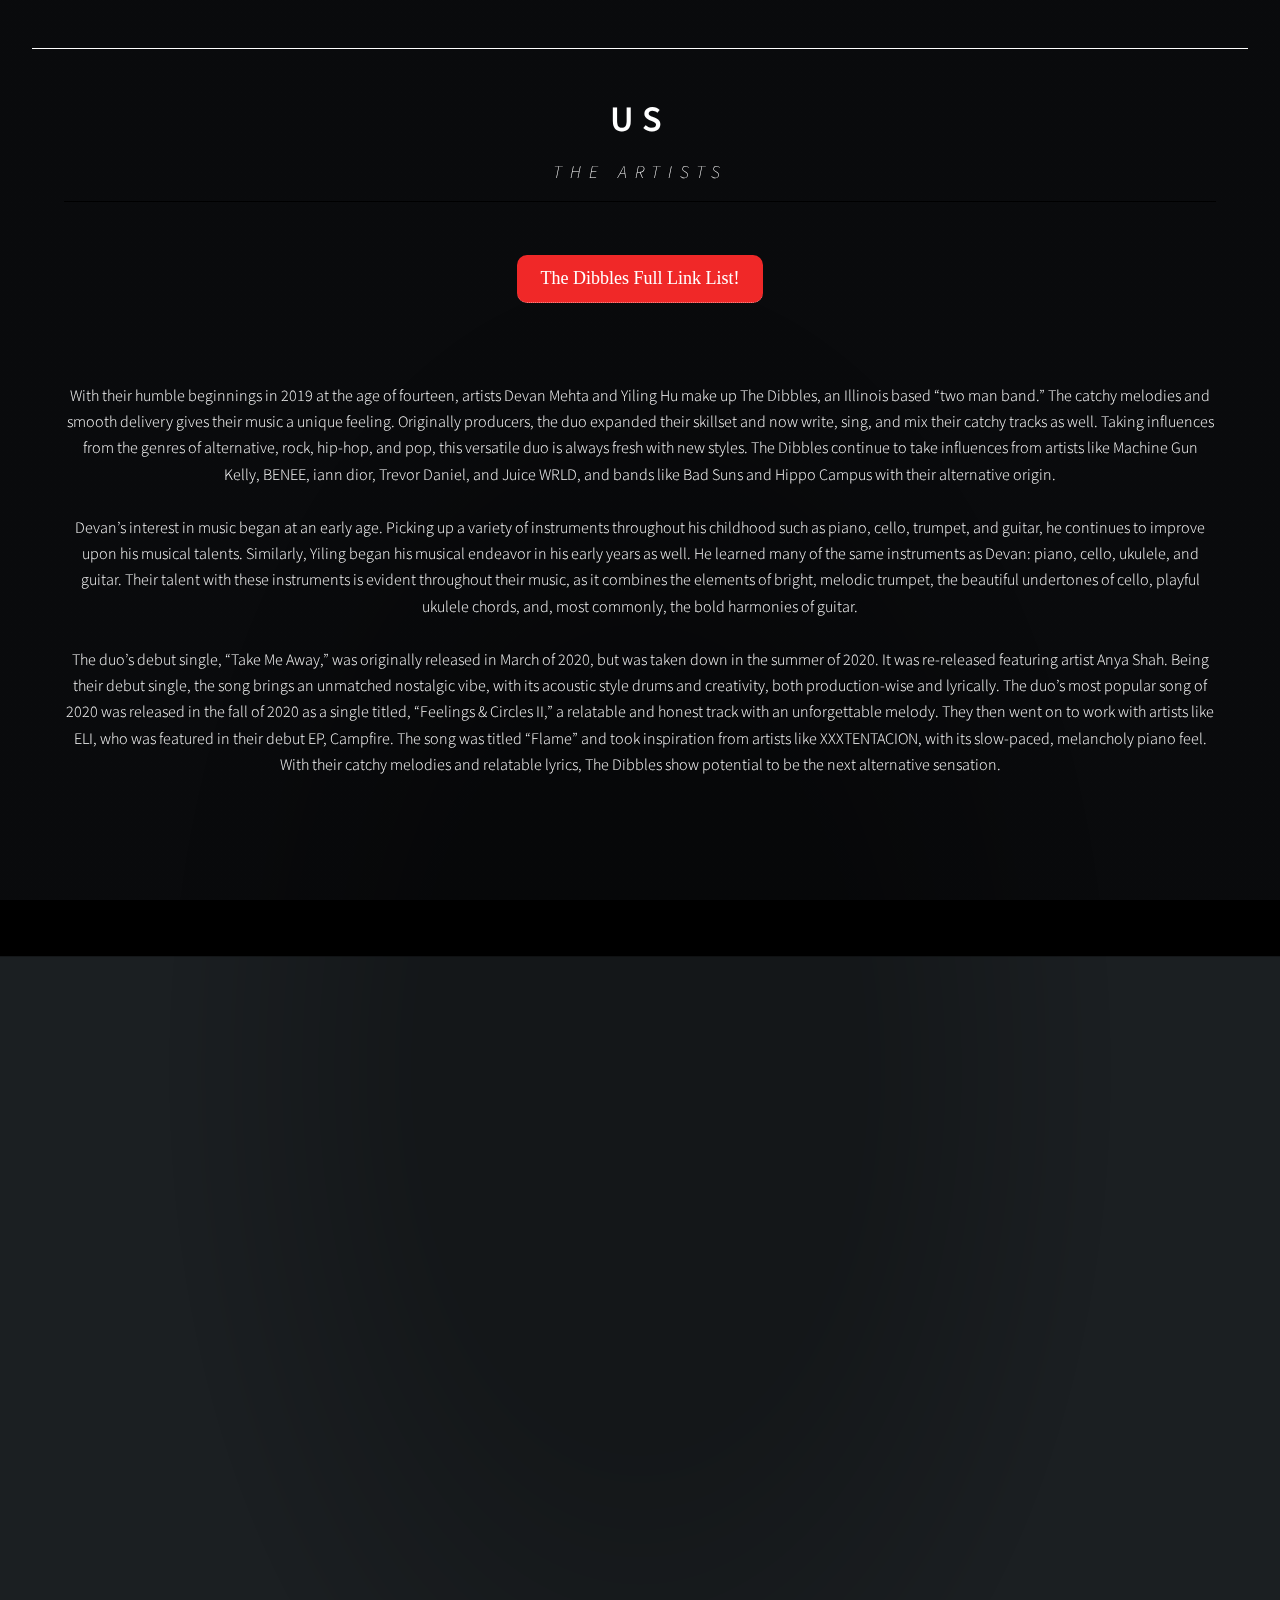
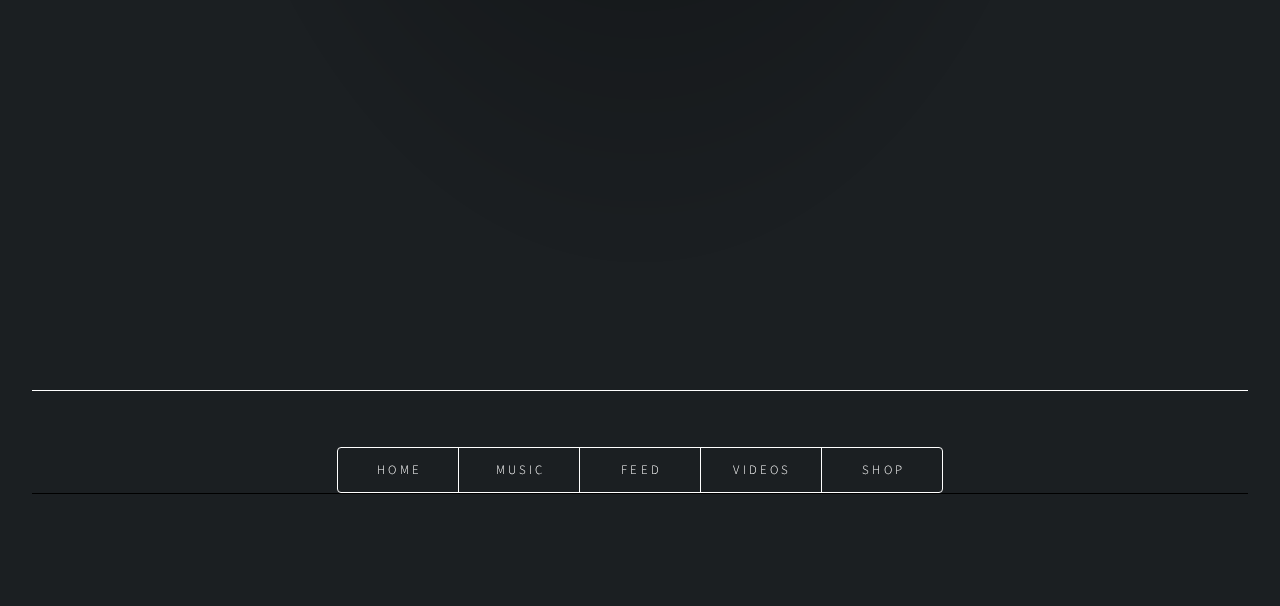
==== me.html @ 0c6bf198 "ff" ====
<!DOCTYPE HTML>
<!--
	Dimension by HTML5 UP
	html5up.net | @ajlkn
	Free for personal and commercial use under the CCA 3.0 license (html5up.net/license)
-->
<html>

<head>
    <title>Us | The Dibbles</title>
 <link rel="shortcut icon" href="/favicon.ico" type="image/x-icon" />
<link rel="apple-touch-icon" href="/apple-touch-icon.png" />
<link rel="apple-touch-icon" sizes="57x57" href="/apple-touch-icon-57x57.png" />
<link rel="apple-touch-icon" sizes="72x72" href="/apple-touch-icon-72x72.png" />
<link rel="apple-touch-icon" sizes="76x76" href="/apple-touch-icon-76x76.png" />
<link rel="apple-touch-icon" sizes="114x114" href="/apple-touch-icon-114x114.png" />
<link rel="apple-touch-icon" sizes="120x120" href="/apple-touch-icon-120x120.png" />
<link rel="apple-touch-icon" sizes="144x144" href="/apple-touch-icon-144x144.png" />
<link rel="apple-touch-icon" sizes="152x152" href="/apple-touch-icon-152x152.png" />
<link rel="apple-touch-icon" sizes="180x180" href="/apple-touch-icon-180x180.png" />    <meta charset="utf-8" />
    <meta name="viewport" content="width=device-width, initial-scale=1, user-scalable=no" />
    <link rel="stylesheet" href="assets/css/main.css" />
    <link rel="stylesheet" href="css/media-queries.css" />
    <noscript>
        <link rel="stylesheet" href="assets/css/noscript.css" /></noscript>
</head>

<body class="is-preload">

    <!-- Wrapper -->
    <div id="wrapper">

        <!-- Header -->
        <header id="header">
            <div class="content">
                <div class="inner">

                    <style>
                  
@media only screen and (max-width:7000px) {

	#header .content .inner {
		max-height: 150rem;
	}

}

@media only screen and (max-width:960px) {

	#header .content .inner {
		max-height: 5000rem;
	}

}
                    </style>
                    <header>
                        <h1>Us</h1>
                        <h2>The Artists</h2>
                    </header>
                    <style>
                        h2 {

                            font-size: 18px;
                            font-weight: 100;
                            font-style: italic;

                        }

                        header {
                            border-bottom: 1px solid #000;
                        }

                        header>h1 {
                            display: inline-block;
                        }

                    </style>

                    <div>


                    </div>
                    
                    


                    

                        <br>
                   <br>
  <a href="https://li.sten.to/y7g7Nwp" class="shop">The Dibbles Full Link List!</a>
                    <br>
                    <br><br><br>
                    <h90>With their humble beginnings in 2019 at the age of fourteen, artists Devan Mehta and Yiling Hu make up The Dibbles, an Illinois based “two man band.” The catchy melodies and smooth delivery gives their music a unique feeling. Originally producers, the duo expanded their skillset and now write, sing, and mix their catchy tracks as well. Taking influences from the genres of alternative, rock, hip-hop, and pop, this versatile duo is always fresh with new styles. The Dibbles continue to take influences from artists like Machine Gun Kelly, BENEE, iann dior, Trevor Daniel, and Juice WRLD, and bands like Bad Suns and Hippo Campus with their alternative origin.
<br><br>
Devan’s interest in music began at an early age. Picking up a variety of instruments throughout his childhood such as piano, cello, trumpet, and guitar, he continues to improve upon his musical talents. Similarly, Yiling began his musical endeavor in his early years as well. He learned many of the same instruments as Devan: piano, cello, ukulele, and guitar. Their talent with these instruments is evident throughout their music, as it combines the elements of bright, melodic trumpet, the beautiful undertones of cello, playful ukulele chords, and, most commonly, the bold harmonies of guitar.
<br><br>
                        The duo’s debut single, “Take Me Away,” was originally released in March of 2020, but was taken down in the summer of 2020. It was re-released featuring artist Anya Shah. Being their debut single, the song brings an unmatched nostalgic vibe, with its acoustic style drums and creativity, both production-wise and lyrically. The duo’s most popular song of 2020 was released in the fall of 2020 as a single titled, “Feelings & Circles II,” a relatable and honest track with an unforgettable melody. They then went on to work with artists like ELI, who was featured in their debut EP, Campfire. The song was titled “Flame” and took inspiration from artists like XXXTENTACION, with its slow-paced, melancholy piano feel. With their catchy melodies and relatable lyrics, The Dibbles show potential to be the next alternative sensation. </h90><br><br>
                        
                    <style>
                    
                        h90{
                            
                           font-family: inherit; 
                            font-size: 16px
                            
                        }
                    
                    
                    </style>
                    
                    <style>
                        .shop {
                            background-color: #f02828;
                            border-radius: 10px;
                            display: inline-block;
                            cursor: pointer;
                            color: #ffffff;
                            font-family: Trebuchet MS;
                            font-size: 18px;
                            padding: 15px 32px;
                            text-decoration: none;
                        }

                        .shop:hover {
                            background-color: #de8a8a;
                        }

                        .shop:active {
                            position: relative;
                            top: 1px;
                        }
                    </style>
                    <div>

                    </div>
                    <br>
                      <br>

                        <div class="row">
                            <div class="column">
                              <iframe name="Framename" src="https://flow.page/devanmehta" width=100%; height="1050" frameborder="0" scrolling="no" class="frame-area">
                        </iframe>

                            </div>
                            <div class="column">
                                <iframe name="as" src="https://flow.page/yilinghu" width=100% height="1000" frameborder="0" scrolling="no" class="asdd">
                        </iframe>
                            </div>
                        </div>


                        <style>
                            iframe {
  overflow: hidden;
                            }

                            .row {
                                display: flex;
                                flex-wrap: wrap;
                                padding: 0 4px;
                            }

                           
                            /* Responsive layout - makes a two column-layout instead of four columns */
                            @media screen and (max-width: 7000px) {
                                .column {
                                    flex: 50%;
                                    max-width: 50%;
                                    padding: 0 50px;
                                }
                            }

                            /* Responsive layout - makes the two columns stack on top of each other instead of next to each other */
                            @media screen and (max-width: 960px) {
                                .column {
                                    flex: 100%;
                                    max-width: 100%;
                                    padding: 30px;
                                }
                            }

                        </style>



                </div>

               






                <div>



                </div>

                <br>
                <!-- REPLACE gray.jpeg with image filename + reposition/change size-->

                <!--     <img src="images/gray.jpeg" style='display: block; margin: auto auto;' width="560" height="315" frameborder="0" />
                       -->


                <style>
                    h7 {


                        font-family: inherit;
                        font-size: 20px;
                    }

                </style>
                <style>
                    .shop {
                        background-color: #f02828;
                        border-radius: 10px;
                        display: inline-block;
                        cursor: pointer;
                        color: #ffffff;
                        font-family: Trebuchet MS;
                        font-size: 18px;
                        padding: 9px 24px;
                        text-decoration: none;
                    }

                    .shop:hover {
                        background-color: #de8a8a;
                    }

                    .shop:active {
                        position: relative;
                        top: 1px;
                    }

                </style>
            </div>

            <nav>
                <ul>
                    <li><a href="index.html">Home</a></li>
                    <li><a href="music.html">Music</a></li>
                      <li><a href="feed.html">Feed</a></li>
                    <li><a href="videos.html">Videos</a></li>
                    <li><a href="shop.html">Shop</a></li>
                    <!--<li><a href="#elements">Elements</a></li>-->
                </ul>

                <select name="sectional_nav" id="sectional_nav" class="form-control hidden-md-up" onchange="window.location.href=this.value">
                    <option value="0">CHOOSE</option>
                    <option value="index.html">HOME</option>
                    <option value="music.html">MUSIC</option>
                    <option value="feed.html">FEED</option>
                    <option value="videos.html">VIDEOS</option>
                    <option value="shop.html">SHOP</option>
                </select>
            </nav>

            <Style>
                select {

                    font-family: inherit;
                    columns: none;
                    margin: -30%;
                    padding: -5%;
                    margin-top: -10%;
                    margin-left: 0%;


                }

            </Style>
            <Style>
                @media only screen and (max-width:1440px) {

                    select {
                        display: none;
                    }

                    .search_categories .select select {
                        display: none;
                    }

                }

                @media only screen and (max-width:736px) {

                    #header nav ul {
                        display: none;
                    }

                    select {
                        display: flex;
                    }

                }

            </Style>
            <style>
                .search_categories {
                    font-size: 13px;
                    padding: 10px 8px 10px 14px;
                    background: #fff;
                    border: 1px solid #ccc;
                    border-radius: 6px;
                    overflow: hidden;
                    position: relative;
                }

                .search_categories .select {
                    width: 120%;
                    background: url('arrow.png') no-repeat;
                    background-position: 80% center;
                }

            </style>

        </header>


        <footer id="footer">
            <p></a> </p>
        </footer>

    </div>

    <!-- BG -->
    <div id="bg1"></div>

    <!-- Scripts -->
    <script src="assets/js/jquery.min.js"></script>
    <script src="assets/js/browser.min.js"></script>
    <script src="assets/js/breakpoints.min.js"></script>
    <script src="assets/js/util.js"></script>
    <script src="assets/js/main.js"></script>

</body>

</html>
---- assets/css/main.css ----
@import url(fontawesome-all.min.css);
@import url("https://fonts.googleapis.com/css?family=Source+Sans+Pro:300italic,600italic,300,600");

/*
	Dimension by HTML5 UP
	html5up.net | @ajlkn
	Free for personal and commercial use under the CCA 3.0 license (html5up.net/license)
*/

html,
body,
div,
span,
applet,
object,
iframe,
h1,
h2,
h3,
h4,
h5,
h6,
p,
blockquote,
pre,
a,
abbr,
acronym,
address,
big,
cite,
code,
del,
dfn,
em,
img,
ins,
kbd,
q,
s,
samp,
small,
strike,
strong,
sub,
sup,
tt,
var,
b,
u,
i,
center,
dl,
dt,
dd,
ol,
ul,
li,
fieldset,
form,
label,
legend,
table,
caption,
tbody,
tfoot,
thead,
tr,
th,
td,
article,
aside,
canvas,
details,
embed,
figure,
figcaption,
footer,
header,
hgroup,
menu,
nav,
output,
ruby,
section,
summary,
time,
mark,
audio,
video {
    margin: 0;
    padding: 0;
    border: 0;
    font-size: 100%;
    font: inherit;
    vertical-align: baseline;
}

article,
aside,
details,
figcaption,
figure,
footer,
header,
hgroup,
menu,
nav,
section {
    display: block;
}

body {
    line-height: 1;
}

ol,
ul {
    list-style: none;
}

blockquote,
q {
    quotes: none;
}

blockquote:before,
blockquote:after,
q:before,
q:after {
    content: '';
    content: none;
}

table {
    border-collapse: collapse;
    border-spacing: 0;
}

body {
    -webkit-text-size-adjust: none;
}

mark {
    background-color: transparent;
    color: inherit;
}

input::-moz-focus-inner {
    border: 0;
    padding: 0;
}

input,
select,
textarea {
    -moz-appearance: none;
    -webkit-appearance: none;
    -ms-appearance: none;
    appearance: none;
}

/* Basic */

@-ms-viewport {
    width: device-width;
}

@media screen and (max-width: 480px) {

    html,
    body {
        min-width: 320px;
    }

}

html {
    box-sizing: border-box;
}

*,
*:before,
*:after {
    box-sizing: inherit;
}

body {
    background: #1b1f22;
}

body.is-preload *,
body.is-preload *:before,
body.is-preload *:after {
    -moz-animation: none !important;
    -webkit-animation: none !important;
    -ms-animation: none !important;
    animation: none !important;
    -moz-transition: none !important;
    -webkit-transition: none !important;
    -ms-transition: none !important;
    transition: none !important;
}

/* Type */

html {
    font-size: 16pt;
}

@media screen and (max-width: 1680px) {

    html {
        font-size: 12pt;
    }

}

@media screen and (max-width: 736px) {

    html {
        font-size: 11pt;
    }

}

@media screen and (max-width: 360px) {

    html {
        font-size: 10pt;
    }

}

body,
input,
select,
textarea {
    color: #ffffff;
    font-family: "Source Sans Pro", sans-serif;
    font-weight: 300;
    font-size: 1rem;
    line-height: 1.65;
}

a {
    -moz-transition: color 0.2s ease-in-out, background-color 0.2s ease-in-out, border-bottom-color 0.2s ease-in-out;
    -webkit-transition: color 0.2s ease-in-out, background-color 0.2s ease-in-out, border-bottom-color 0.2s ease-in-out;
    -ms-transition: color 0.2s ease-in-out, background-color 0.2s ease-in-out, border-bottom-color 0.2s ease-in-out;
    transition: color 0.2s ease-in-out, background-color 0.2s ease-in-out, border-bottom-color 0.2s ease-in-out;
    border-bottom: dotted 1px rgba(255, 255, 255, 0.5);
    text-decoration: none;
    color: inherit;
}

a:hover {
    border-bottom-color: transparent;
}

strong,
b {
    color: #ffffff;
    font-weight: 600;
}

em,
i {
    font-style: italic;
}

p {
    margin: 0 0 2rem 0;
}

h1,
h2,
h3,
h4,
h5,
h6 {
    color: #ffffff;
    font-weight: 600;
    line-height: 1.5;
    margin: 0 0 1rem 0;
    text-transform: uppercase;
    letter-spacing: 0.2rem;
}

h1 a,
h2 a,
h3 a,
h4 a,
h5 a,
h6 a {
    color: inherit;
    text-decoration: none;
}

h1.major,
h2.major,
h3.major,
h4.major,
h5.major,
h6.major {
    border-bottom: solid 1px #ffffff;
    width: -moz-max-content;
    width: -webkit-max-content;
    width: -ms-max-content;
    width: max-content;
    padding-bottom: 0.5rem;
    margin: 0 0 2rem 0;
}

h1 {
    font-size: 2.25rem;
    line-height: 1.3;
    letter-spacing: 0.5rem;
}

h2 {
    font-size: 1.5rem;
    line-height: 1.4;
    letter-spacing: 0.5rem;
}

h3 {
    font-size: 1rem;
}

h4 {
    font-size: 0.8rem;
}

h5 {
    font-size: 0.7rem;
}

h6 {
    font-size: 0.6rem;
}

@media screen and (max-width: 736px) {

    h1 {
        font-size: 1.75rem;
        line-height: 1.4;
    }

    h2 {
        font-size: 1.25em;
        line-height: 1.5;
    }

}

sub {
    font-size: 0.8rem;
    position: relative;
    top: 0.5rem;
}

sup {
    font-size: 0.8rem;
    position: relative;
    top: -0.5rem;
}

blockquote {
    border-left: solid 4px #ffffff;
    font-style: italic;
    margin: 0 0 2rem 0;
    padding: 0.5rem 0 0.5rem 2rem;
}

code {
    background: rgba(255, 255, 255, 0.075);
    border-radius: 4px;
    font-family: "Courier New", monospace;
    font-size: 0.9rem;
    margin: 0 0.25rem;
    padding: 0.25rem 0.65rem;
}

pre {
    -webkit-overflow-scrolling: touch;
    font-family: "Courier New", monospace;
    font-size: 0.9rem;
    margin: 0 0 2rem 0;
}

pre code {
    display: block;
    line-height: 1.75;
    padding: 1rem 1.5rem;
    overflow-x: auto;
}

hr {
    border: 0;
    border-bottom: solid 1px #ffffff;
    margin: 2.75rem 0;
}

.align-left {
    text-align: left;
}

.align-center {
    text-align: center;
}

.align-right {
    text-align: right;
}

/* Form */

form {
    margin: 0 0 2rem 0;
}

form > :last-child {
    margin-bottom: 0;
}

form > .fields {
    display: -moz-flex;
    display: -webkit-flex;
    display: -ms-flex;
    display: flex;
    -moz-flex-wrap: wrap;
    -webkit-flex-wrap: wrap;
    -ms-flex-wrap: wrap;
    flex-wrap: wrap;
    width: calc(100% + 3rem);
    margin: -1.5rem 0 2rem -1.5rem;
}

form > .fields > .field {
    -moz-flex-grow: 0;
    -webkit-flex-grow: 0;
    -ms-flex-grow: 0;
    flex-grow: 0;
    -moz-flex-shrink: 0;
    -webkit-flex-shrink: 0;
    -ms-flex-shrink: 0;
    flex-shrink: 0;
    padding: 1.5rem 0 0 1.5rem;
    width: calc(100% - 1.5rem);
}

form > .fields > .field.half {
    width: calc(50% - 0.75rem);
}

form > .fields > .field.third {
    width: calc(100%/3 - 0.5rem);
}

form > .fields > .field.quarter {
    width: calc(25% - 0.375rem);
}

@media screen and (max-width: 480px) {

    form > .fields {
        width: calc(100% + 3rem);
        margin: -1.5rem 0 2rem -1.5rem;
    }

    form > .fields > .field {
        padding: 1.5rem 0 0 1.5rem;
        width: calc(100% - 1.5rem);
    }

    form > .fields > .field.half {
        width: calc(100% - 1.5rem);
    }

    form > .fields > .field.third {
        width: calc(100% - 1.5rem);
    }

    form > .fields > .field.quarter {
        width: calc(100% - 1.5rem);
    }

}

label {
    color: #ffffff;
    display: block;
    font-size: 0.8rem;
    font-weight: 300;
    letter-spacing: 0.2rem;
    line-height: 1.5;
    margin: 0 0 1rem 0;
    text-transform: uppercase;
}

input[type="text"],
input[type="password"],
input[type="email"],
input[type="tel"],
select,
textarea {
    -moz-appearance: none;
    -webkit-appearance: none;
    -ms-appearance: none;
    appearance: none;
    -moz-transition: border-color 0.2s ease-in-out, box-shadow 0.2s ease-in-out, background-color 0.2s ease-in-out;
    -webkit-transition: border-color 0.2s ease-in-out, box-shadow 0.2s ease-in-out, background-color 0.2s ease-in-out;
    -ms-transition: border-color 0.2s ease-in-out, box-shadow 0.2s ease-in-out, background-color 0.2s ease-in-out;
    transition: border-color 0.2s ease-in-out, box-shadow 0.2s ease-in-out, background-color 0.2s ease-in-out;
    background-color: transparent;
    border-radius: 4px;
    border: solid 1px #ffffff;
    color: inherit;
    display: block;
    outline: 0;
    padding: 0 1rem;
    text-decoration: none;
    width: 100%;
}

input[type="text"]:invalid,
input[type="password"]:invalid,
input[type="email"]:invalid,
input[type="tel"]:invalid,
select:invalid,
textarea:invalid {
    box-shadow: none;
}

input[type="text"]:focus,
input[type="password"]:focus,
input[type="email"]:focus,
input[type="tel"]:focus,
select:focus,
textarea:focus {
    background: rgba(255, 255, 255, 0.075);
    border-color: #ffffff;
    box-shadow: 0 0 0 1px #ffffff;
}

select {
    background-image: url("data:image/svg+xml;charset=utf8,%3Csvg xmlns='http://www.w3.org/2000/svg' width='40' height='40' preserveAspectRatio='none' viewBox='0 0 40 40'%3E%3Cpath d='M9.4,12.3l10.4,10.4l10.4-10.4c0.2-0.2,0.5-0.4,0.9-0.4c0.3,0,0.6,0.1,0.9,0.4l3.3,3.3c0.2,0.2,0.4,0.5,0.4,0.9 c0,0.4-0.1,0.6-0.4,0.9L20.7,31.9c-0.2,0.2-0.5,0.4-0.9,0.4c-0.3,0-0.6-0.1-0.9-0.4L4.3,17.3c-0.2-0.2-0.4-0.5-0.4-0.9 c0-0.4,0.1-0.6,0.4-0.9l3.3-3.3c0.2-0.2,0.5-0.4,0.9-0.4S9.1,12.1,9.4,12.3z' fill='%23ffffff' /%3E%3C/svg%3E");
    background-size: 1.25rem;
    background-repeat: no-repeat;
    background-position: calc(100% - 1rem) center;
    height: 2.75rem;
    padding-right: 2.75rem;
    text-overflow: ellipsis;
}

select option {
    color: #ffffff;
    background: #1b1f22;
}

select:focus::-ms-value {
    background-color: transparent;
}

select::-ms-expand {
    display: none;
}

input[type="text"],
input[type="password"],
input[type="email"],
select {
    height: 2.75rem;
}

textarea {
    padding: 0.75rem 1rem;
}

input[type="checkbox"],
input[type="radio"] {
    -moz-appearance: none;
    -webkit-appearance: none;
    -ms-appearance: none;
    appearance: none;
    display: block;
    float: left;
    margin-right: -2rem;
    opacity: 0;
    width: 1rem;
    z-index: -1;
}

input[type="checkbox"] + label,
input[type="radio"] + label {
    text-decoration: none;
    -moz-user-select: none;
    -webkit-user-select: none;
    -ms-user-select: none;
    user-select: none;
    color: #ffffff;
    cursor: pointer;
    display: inline-block;
    font-size: 0.8rem;
    font-weight: 300;
    margin: 0 0 0.5rem 0;
    padding-left: 2.65rem;
    padding-right: 0.75rem;
    position: relative;
}

input[type="checkbox"] + label:before,
input[type="radio"] + label:before {
    -moz-osx-font-smoothing: grayscale;
    -webkit-font-smoothing: antialiased;
    display: inline-block;
    font-style: normal;
    font-variant: normal;
    text-rendering: auto;
    line-height: 1;
    text-transform: none !important;
    font-family: 'Font Awesome 5 Free';
    font-weight: 900;
}

input[type="checkbox"] + label:before,
input[type="radio"] + label:before {
    -moz-transition: border-color 0.2s ease-in-out, box-shadow 0.2s ease-in-out, background-color 0.2s ease-in-out;
    -webkit-transition: border-color 0.2s ease-in-out, box-shadow 0.2s ease-in-out, background-color 0.2s ease-in-out;
    -ms-transition: border-color 0.2s ease-in-out, box-shadow 0.2s ease-in-out, background-color 0.2s ease-in-out;
    transition: border-color 0.2s ease-in-out, box-shadow 0.2s ease-in-out, background-color 0.2s ease-in-out;
    border-radius: 4px;
    border: solid 1px #ffffff;
    content: '';
    display: inline-block;
    height: 1.65rem;
    left: 0;
    line-height: 1.65rem;
    position: absolute;
    text-align: center;
    top: -0.15rem;
    width: 1.65rem;
}

input[type="checkbox"]:checked + label:before,
input[type="radio"]:checked + label:before {
    background: #ffffff !important;
    border-color: #ffffff !important;
    color: #1b1f22;
    content: '\f00c';
}

input[type="checkbox"]:focus + label:before,
input[type="radio"]:focus + label:before {
    background: rgba(255, 255, 255, 0.075);
    border-color: #ffffff;
    box-shadow: 0 0 0 1px #ffffff;
}

input[type="checkbox"] + label:before {
    border-radius: 4px;
}

input[type="radio"] + label:before {
    border-radius: 100%;
}

::-webkit-input-placeholder {
    color: rgba(255, 255, 255, 0.5) !important;
    opacity: 1.0;
}

:-moz-placeholder {
    color: rgba(255, 255, 255, 0.5) !important;
    opacity: 1.0;
}

::-moz-placeholder {
    color: rgba(255, 255, 255, 0.5) !important;
    opacity: 1.0;
}

:-ms-input-placeholder {
    color: rgba(255, 255, 255, 0.5) !important;
    opacity: 1.0;
}

.formerize-placeholder {
    color: rgba(255, 255, 255, 0.5) !important;
    opacity: 1.0;
}

/* Box */

.box {
    border-radius: 4px;
    border: solid 1px #ffffff;
    margin-bottom: 2rem;
    padding: 1.5em;
}

.box > :last-child,
.box > :last-child > :last-child,
.box > :last-child > :last-child > :last-child {
    margin-bottom: 0;
}

.box.alt {
    border: 0;
    border-radius: 0;
    padding: 0;
}

/* Icon */

.icon {
    text-decoration: none;
    border-bottom: none;
    position: relative;
}

.icon:before {
    -moz-osx-font-smoothing: grayscale;
    -webkit-font-smoothing: antialiased;
    display: inline-block;
    font-style: normal;
    font-variant: normal;
    text-rendering: auto;
    line-height: 1;
    text-transform: none !important;
    font-family: 'Font Awesome 5 Free';
    font-weight: 400;
}

.icon > .label {
    display: none;
}

.icon:before {
    line-height: inherit;
}

.icon.solid:before {
    font-weight: 900;
}

.icon.brands:before {
    font-family: 'Font Awesome 5 Brands';
}

/* Image */

.image {
    border-radius: 4px;
    border: 0;
    display: inline-block;
    position: relative;
}

.image:before {
    pointer-events: none;
    background-image: url("../../images/overlay.png");
    background-color: rgba(19, 21, 25, 0.5);
    border-radius: 4px;
    content: '';
    display: block;
    height: 100%;
    left: 0;
    opacity: 0.5;
    position: absolute;
    top: 0;
    width: 100%;
}

.image img {
    border-radius: 4px;
    display: block;
}

.image.left,
.image.right {
    max-width: 40%;
}

.image.left img,
.image.right img {
    width: 100%;
}

.image.left {
    float: left;
    padding: 0 1.5em 1em 0;
    top: 0.25em;
}

.image.right {
    float: right;
    padding: 0 0 1em 1.5em;
    top: 0.25em;
}

.image.fit {
    display: block;
    margin: 0 0 2rem 0;
    width: 100%;
}

.image.fit img {
    width: 100%;
}

.image.main {
    display: block;
    margin: 2.5rem 0;
    width: 100%;
}

.image.main img {
    width: 100%;
}

@media screen and (max-width: 736px) {

    .image.main {
        margin: 2rem 0;
    }

}

@media screen and (max-width: 480px) {

    .image.main {
        margin: 1.5rem 0;
    }

}

/* List */

ol {
    list-style: decimal;
    margin: 0 0 2rem 0;
    padding-left: 1.25em;
}

ol li {
    padding-left: 0.25em;
}

ul {
    list-style: disc;
    margin: 0 0 2rem 0;
    padding-left: 1em;
}

ul li {
    padding-left: 0.5em;
}

ul.alt {
    list-style: none;
    padding-left: 0;
}

ul.alt li {
    border-top: solid 1px #ffffff;
    padding: 0.5em 0;
}

ul.alt li:first-child {
    border-top: 0;
    padding-top: 0;
}

dl {
    margin: 0 0 2rem 0;
}

dl dt {
    display: block;
    font-weight: 600;
    margin: 0 0 1rem 0;
}

dl dd {
    margin-left: 2rem;
}

/* Actions */

ul.actions {
    display: -moz-flex;
    display: -webkit-flex;
    display: -ms-flex;
    display: flex;
    cursor: default;
    list-style: none;
    margin-left: -1rem;
    padding-left: 0;
}

ul.actions li {
    padding: 0 0 0 1rem;
    vertical-align: middle;
}

ul.actions.special {
    -moz-justify-content: center;
    -webkit-justify-content: center;
    -ms-justify-content: center;
    justify-content: center;
    width: 100%;
    margin-left: 0;
}

ul.actions.special li:first-child {
    padding-left: 0;
}

ul.actions.stacked {
    -moz-flex-direction: column;
    -webkit-flex-direction: column;
    -ms-flex-direction: column;
    flex-direction: column;
    margin-left: 0;
}

ul.actions.stacked li {
    padding: 1.3rem 0 0 0;
}

ul.actions.stacked li:first-child {
    padding-top: 0;
}

ul.actions.fit {
    width: calc(100% + 1rem);
}

ul.actions.fit li {
    -moz-flex-grow: 1;
    -webkit-flex-grow: 1;
    -ms-flex-grow: 1;
    flex-grow: 1;
    -moz-flex-shrink: 1;
    -webkit-flex-shrink: 1;
    -ms-flex-shrink: 1;
    flex-shrink: 1;
    width: 100%;
}

ul.actions.fit li > * {
    width: 100%;
}

ul.actions.fit.stacked {
    width: 100%;
}

@media screen and (max-width: 480px) {

    ul.actions:not(.fixed) {
        -moz-flex-direction: column;
        -webkit-flex-direction: column;
        -ms-flex-direction: column;
        flex-direction: column;
        margin-left: 0;
        width: 100% !important;
    }

    ul.actions:not(.fixed) li {
        -moz-flex-grow: 1;
        -webkit-flex-grow: 1;
        -ms-flex-grow: 1;
        flex-grow: 1;
        -moz-flex-shrink: 1;
        -webkit-flex-shrink: 1;
        -ms-flex-shrink: 1;
        flex-shrink: 1;
        padding: 1rem 0 0 0;
        text-align: center;
        width: 100%;
    }

    ul.actions:not(.fixed) li > * {
        width: 100%;
    }

    ul.actions:not(.fixed) li:first-child {
        padding-top: 0;
    }

    ul.actions:not(.fixed) li input[type="submit"],
    ul.actions:not(.fixed) li input[type="reset"],
    ul.actions:not(.fixed) li input[type="button"],
    ul.actions:not(.fixed) li button,
    ul.actions:not(.fixed) li .button {
        width: 100%;
    }

    ul.actions:not(.fixed) li input[type="submit"].icon:before,
    ul.actions:not(.fixed) li input[type="reset"].icon:before,
    ul.actions:not(.fixed) li input[type="button"].icon:before,
    ul.actions:not(.fixed) li button.icon:before,
    ul.actions:not(.fixed) li .button.icon:before {
        margin-left: -0.5em;
    }

}

/* Icons */

ul.icons {
    cursor: default;
    list-style: none;
    padding-left: 0;
}

ul.icons li {
    display: inline-block;
    padding: 0 0.75em 0 0;
}

ul.icons li:last-child {
    padding-right: 0;
}

ul.icons li a {
    border-radius: 100%;
    box-shadow: inset 0 0 0 1px #ffffff;
    display: inline-block;
    height: 2.25rem;
    line-height: 2.25rem;
    text-align: center;
    width: 2.25rem;
}

ul.icons li a:hover {
    background-color: rgba(255, 255, 255, 0.075);
}

ul.icons li a:active {
    background-color: rgba(255, 255, 255, 0.175);
}

ul.icons1 {
    cursor: default;
    list-style: none;
    padding-left: 0;
}

ul.icons1 li {
    display: inline-block;
    padding: 0 11.50em 0 0;
}

ul.icons1 li a {
    border-radius: 100%;
    box-shadow: inset 0 0 0 1px #ffffff;
    display: inline-block;
    height: 2.25rem;
    line-height: 2.25rem;
    text-align: center;
    width: 2.25rem;
}

ul.icons1 li a:hover {
    background-color: rgba(255, 255, 255, 0.075);
}

ul.icons1 li a:active {
    background-color: rgba(255, 255, 255, 0.175);
}

ul.icons2 {
    cursor: default;
    list-style: none;
    padding-left: 0;
}

ul.icons2 li {
    display: inline-block;
    padding: 0 0.00em 0 0;
}

ul.icons2 li a {
    border-radius: 100%;
    box-shadow: inset 0 0 0 1px #ffffff;
    display: inline-block;
    height: 2.25rem;
    line-height: 2.25rem;
    text-align: center;
    width: 2.25rem;
}

ul.icons2 li a:hover {
    background-color: rgba(255, 255, 255, 0.075);
}

ul.icons2 li a:active {
    background-color: rgba(255, 255, 255, 0.175);
}

ul.icons3 {
    cursor: default;
    list-style: none;
    padding-left: 0;
}

ul.icons3 li {
    display: inline-block;
    padding: 0 11.00em 0 0;
}

ul.icons3 li:last-child {
    padding-right: 0;
}

ul.icons3 li a {
    border-radius: 100%;
    box-shadow: inset 0 0 0 1px #ffffff;
    display: inline-block;
    height: 2.25rem;
    line-height: 2.25rem;
    text-align: center;
    width: 2.25rem;
}

ul.icons3 li a:hover {
    background-color: rgba(255, 255, 255, 0.075);
}

ul.icons3 li a:active {
    background-color: rgba(255, 255, 255, 0.175);
}
/* Table */

.table-wrapper {
    -webkit-overflow-scrolling: touch;
    overflow-x: auto;
}

table {
    margin: 0 0 2rem 0;
    width: 100%;
}

table tbody tr {
    border: solid 1px #ffffff;
    border-left: 0;
    border-right: 0;
}

table tbody tr:nth-child(2n + 1) {
    background-color: rgba(255, 255, 255, 0.075);
}

table td {
    padding: 0.75em 0.75em;
}

table th {
    color: #ffffff;
    font-size: 0.9em;
    font-weight: 600;
    padding: 0 0.75em 0.75em 0.75em;
    text-align: left;
}

table thead {
    border-bottom: solid 2px #ffffff;
}

table tfoot {
    border-top: solid 2px #ffffff;
}

table.alt {
    border-collapse: separate;
}

table.alt tbody tr td {
    border: solid 1px #ffffff;
    border-left-width: 0;
    border-top-width: 0;
}

table.alt tbody tr td:first-child {
    border-left-width: 1px;
}

table.alt tbody tr:first-child td {
    border-top-width: 1px;
}

table.alt thead {
    border-bottom: 0;
}

table.alt tfoot {
    border-top: 0;
}

/* Button */

input[type="submit"],
input[type="reset"],
input[type="button"],
button,
.button {
    -moz-appearance: none;
    -webkit-appearance: none;
    -ms-appearance: none;
    appearance: none;
    -moz-transition: background-color 0.2s ease-in-out, color 0.2s ease-in-out;
    -webkit-transition: background-color 0.2s ease-in-out, color 0.2s ease-in-out;
    -ms-transition: background-color 0.2s ease-in-out, color 0.2s ease-in-out;
    transition: background-color 0.2s ease-in-out, color 0.2s ease-in-out;
    background-color: transparent;
    border-radius: 4px;
    border: 0;
    box-shadow: inset 0 0 0 1px #ffffff;
    color: #ffffff !important;
    cursor: pointer;
    display: inline-block;
    font-size: 0.8rem;
    font-weight: 300;
    height: 2.75rem;
    letter-spacing: 0.2rem;
    line-height: 2.75rem;
    outline: 0;
    padding: 0 1.25rem 0 1.35rem;
    text-align: center;
    text-decoration: none;
    text-transform: uppercase;
    white-space: nowrap;
}

input[type="submit"]:hover,
input[type="reset"]:hover,
input[type="button"]:hover,
button:hover,
.button:hover {
    background-color: rgba(255, 255, 255, 0.075);
}

input[type="submit"]:active,
input[type="reset"]:active,
input[type="button"]:active,
button:active,
.button:active {
    background-color: rgba(255, 255, 255, 0.175);
}

input[type="submit"].icon:before,
input[type="reset"].icon:before,
input[type="button"].icon:before,
button.icon:before,
.button.icon:before {
    margin-right: 0.5em;
}

input[type="submit"].fit,
input[type="reset"].fit,
input[type="button"].fit,
button.fit,
.button.fit {
    width: 100%;
}

input[type="submit"].small,
input[type="reset"].small,
input[type="button"].small,
button.small,
.button.small {
    font-size: 0.6rem;
    height: 2.0625rem;
    line-height: 2.0625rem;
}

input[type="submit"].primary,
input[type="reset"].primary,
input[type="button"].primary,
button.primary,
.button.primary {
    background-color: #ffffff;
    color: #1b1f22 !important;
    font-weight: 600;
}

input[type="submit"].disabled,
input[type="submit"]:disabled,
input[type="reset"].disabled,
input[type="reset"]:disabled,
input[type="button"].disabled,
input[type="button"]:disabled,
button.disabled,
button:disabled,
.button.disabled,
.button:disabled {
    pointer-events: none;
    cursor: default;
    opacity: 0.25;
}

input[type="submit"],
input[type="reset"],
input[type="button"],
button {
    line-height: calc(2.75rem - 2px);
}

/* BG */

#bg {
    -moz-transform: scale(1.0);
    -webkit-transform: scale(1.0);
    -ms-transform: scale(1.0);
    transform: scale(1.0);
    -webkit-backface-visibility: hidden;
    position: fixed;
    top: 0;
    left: 0;
    width: 100%;
    height: 100vh;
    z-index: 1;
}

#bg:before,
#bg:after {
    content: '';
    display: block;
    position: absolute;
    top: 0;
    left: 0;
    width: 100%;
    height: 100%;
}

#bg:before {
    -moz-transition: background-color 2.5s ease-in-out;
    -webkit-transition: background-color 2.5s ease-in-out;
    -ms-transition: background-color 2.5s ease-in-out;
    transition: background-color 2.5s ease-in-out;
    -moz-transition-delay: 0.75s;
    -webkit-transition-delay: 0.75s;
    -ms-transition-delay: 0.75s;
    transition-delay: 0.75s;
    background-image: linear-gradient(to top, rgba(19, 21, 25, 0.5), rgba(19, 21, 25, 0.5)), url("../../images/overlay.png");
    background-size: auto,
        256px 256px;
    background-position: center,
        center;
    background-repeat: no-repeat,
        repeat;
    z-index: 2;
}

#bg:after {
    -moz-transform: scale(1.125);
    -webkit-transform: scale(1.125);
    -ms-transform: scale(1.125);
    transform: scale(1.125);
    -moz-transition: -moz-transform 0.325s ease-in-out, -moz-filter 0.325s ease-in-out;
    -webkit-transition: -webkit-transform 0.325s ease-in-out, -webkit-filter 0.325s ease-in-out;
    -ms-transition: -ms-transform 0.325s ease-in-out, -ms-filter 0.325s ease-in-out;
    transition: transform 0.325s ease-in-out, filter 0.325s ease-in-out;
    background-image: url("../../images/yam.png");
    background-position: center;
    background-size: cover;
    background-repeat: no-repeat;
    z-index: 1;
}

body.is-article-visible #bg:after {
    -moz-transform: scale(1.0825);
    -webkit-transform: scale(1.0825);
    -ms-transform: scale(1.0825);
    transform: scale(1.0825);
    -moz-filter: blur(0.2rem);
    -webkit-filter: blur(0.2rem);
    -ms-filter: blur(0.2rem);
    filter: blur(0.2rem);
}

body.is-preload #bg:before {
    background-color: #000000;
}

/* BG */

#bg1 {
    -moz-transform: scale(1.0);
    -webkit-transform: scale(1.0);
    -ms-transform: scale(1.0);
    transform: scale(1.0);
    -webkit-backface-visibility: hidden;
    position: fixed;
    top: 0;
    left: 0;
    width: 100%;
    height: 100vh;
    z-index: 1;
}

#bg1:before,
#bg1:after {
    content: '';
    display: block;
    position: absolute;
    top: 0;
    left: 0;
    width: 100%;
    height: 100%;
}

#bg1:before {
    -moz-transition: background-color 2.5s ease-in-out;
    -webkit-transition: background-color 2.5s ease-in-out;
    -ms-transition: background-color 2.5s ease-in-out;
    transition: background-color 2.5s ease-in-out;
    -moz-transition-delay: 0.75s;
    -webkit-transition-delay: 0.75s;
    -ms-transition-delay: 0.75s;
    transition-delay: 0.75s;
    background-image: linear-gradient(to top, rgba(19, 21, 25, 0.5), rgba(19, 21, 25, 0.5)), url("../../images/overlay.png");
    background-size: auto,
        256px 256px;
    background-position: center,
        center;
    background-repeat: no-repeat,
        repeat;
    z-index: 2;
}

#bg1:after {
    -moz-transform: scale(1.125);
    -webkit-transform: scale(1.125);
    -ms-transform: scale(1.125);
    transform: scale(1.125);
    -moz-transition: -moz-transform 0.325s ease-in-out, -moz-filter 0.325s ease-in-out;
    -webkit-transition: -webkit-transform 0.325s ease-in-out, -webkit-filter 0.325s ease-in-out;
    -ms-transition: -ms-transform 0.325s ease-in-out, -ms-filter 0.325s ease-in-out;
    transition: transform 0.325s ease-in-out, filter 0.325s ease-in-out;
    background-image: url("../../images/black.jpg");
    background-position: center;
    background-size: cover;
    background-repeat: no-repeat;
    z-index: 1;
}

body.is-article-visible #bg1:after {
    -moz-transform: scale(1.0825);
    -webkit-transform: scale(1.0825);
    -ms-transform: scale(1.0825);
    transform: scale(1.0825);
    -moz-filter: blur(0.2rem);
    -webkit-filter: blur(0.2rem);
    -ms-filter: blur(0.2rem);
    filter: blur(0.2rem);
}

body.is-preload #bg1:before {
    background-color: #000000;
}

/* BG */


#bg2 {
    -moz-transform: scale(1.0);
    -webkit-transform: scale(1.0);
    -ms-transform: scale(1.0);
    transform: scale(1.0);
    -webkit-backface-visibility: hidden;
    position: fixed;
    top: 0;
    left: 0;
    width: 100%;
    height: 100vh;
    z-index: 1;
}

#bg2:before,
#bg2:after {
    content: '';
    display: block;
    position: absolute;
    top: 0;
    left: 0;
    width: 100%;
    height: 100%;
}

#bg2:before {
    -moz-transition: background-color 2.5s ease-in-out;
    -webkit-transition: background-color 2.5s ease-in-out;
    -ms-transition: background-color 2.5s ease-in-out;
    transition: background-color 2.5s ease-in-out;
    -moz-transition-delay: 0.75s;
    -webkit-transition-delay: 0.75s;
    -ms-transition-delay: 0.75s;
    transition-delay: 0.75s;
    background-image: linear-gradient(to top, rgba(19, 21, 25, 0.5), rgba(19, 21, 25, 0.5)), url("../../images/overlay.png");
    background-size: auto,
        256px 256px;
    background-position: center,
        center;
    background-repeat: no-repeat,
        repeat;
    z-index: 2;
}

#bg2:after {
    -moz-transform: scale(1.125);
    -webkit-transform: scale(1.125);
    -ms-transform: scale(1.125);
    transform: scale(1.125);
    -moz-transition: -moz-transform 0.325s ease-in-out, -moz-filter 0.325s ease-in-out;
    -webkit-transition: -webkit-transform 0.325s ease-in-out, -webkit-filter 0.325s ease-in-out;
    -ms-transition: -ms-transform 0.325s ease-in-out, -ms-filter 0.325s ease-in-out;
    transition: transform 0.325s ease-in-out, filter 0.325s ease-in-out;
    background-image: url("../../images/blurd.jpg");
    background-position: center;
    background-size: cover;
    background-repeat: no-repeat;
    z-index: 1;
}

body.is-article-visible #bg2:after {
    -moz-transform: scale(1.0825);
    -webkit-transform: scale(1.0825);
    -ms-transform: scale(1.0825);
    transform: scale(1.0825);
    -moz-filter: blur(0.2rem);
    -webkit-filter: blur(0.2rem);
    -ms-filter: blur(0.2rem);
    filter: blur(0.2rem);
}

body.is-preload #bg2:before {
    background-color: #000000;
}

#bg3 {
    -moz-transform: scale(1.0);
    -webkit-transform: scale(1.0);
    -ms-transform: scale(1.0);
    transform: scale(1.0);
    -webkit-backface-visibility: hidden;
    position: fixed;
    top: 0;
    left: 0;
    width: 100%;
    height: 100vh;
    z-index: 1;
}

#bg3:before,
#bg3:after {
    content: '';
    display: block;
    position: absolute;
    top: 0;
    left: 0;
    width: 100%;
    height: 100%;
}

#bg3:before {
    -moz-transition: background-color 2.5s ease-in-out;
    -webkit-transition: background-color 2.5s ease-in-out;
    -ms-transition: background-color 2.5s ease-in-out;
    transition: background-color 2.5s ease-in-out;
    -moz-transition-delay: 0.75s;
    -webkit-transition-delay: 0.75s;
    -ms-transition-delay: 0.75s;
    transition-delay: 0.75s;
    background-image: linear-gradient(to top, rgba(19, 21, 25, 0.5), rgba(19, 21, 25, 0.5)), url("../../images/overlay.png");
    background-size: auto,
        256px 256px;
    background-position: center,
        center;
    background-repeat: no-repeat,
        repeat;
    z-index: 2;
}

#bg3:after {
    -moz-transform: scale(1.125);
    -webkit-transform: scale(1.125);
    -ms-transform: scale(1.125);
    transform: scale(1.125);
    -moz-transition: -moz-transform 0.325s ease-in-out, -moz-filter 0.325s ease-in-out;
    -webkit-transition: -webkit-transform 0.325s ease-in-out, -webkit-filter 0.325s ease-in-out;
    -ms-transition: -ms-transform 0.325s ease-in-out, -ms-filter 0.325s ease-in-out;
    transition: transform 0.325s ease-in-out, filter 0.325s ease-in-out;
    background-image: url("../../images/Take_Me_Away_blur.jpg");
    background-position: center;
    background-size: cover;
    background-repeat: no-repeat;
    z-index: 1;
}

body.is-article-visible #bg3:after {
    -moz-transform: scale(1.0825);
    -webkit-transform: scale(1.0825);
    -ms-transform: scale(1.0825);
    transform: scale(1.0825);
    -moz-filter: blur(0.2rem);
    -webkit-filter: blur(0.2rem);
    -ms-filter: blur(0.2rem);
    filter: blur(0.2rem);
}

body.is-preload #bg3:before {
    background-color: #000000;
}

/* BG */


#bg787 {
    -moz-transform: scale(1.0);
    -webkit-transform: scale(1.0);
    -ms-transform: scale(1.0);
    transform: scale(1.0);
    -webkit-backface-visibility: hidden;
    position: fixed;
    top: 0;
    left: 0;
    width: 100%;
    height: 100vh;
    z-index: 1;
}

#bg787:before,
#bg787:after {
    content: '';
    display: block;
    position: absolute;
    top: 0;
    left: 0;
    width: 100%;
    height: 100%;
}

#bg787:before {
    -moz-transition: background-color 2.5s ease-in-out;
    -webkit-transition: background-color 2.5s ease-in-out;
    -ms-transition: background-color 2.5s ease-in-out;
    transition: background-color 2.5s ease-in-out;
    -moz-transition-delay: 0.75s;
    -webkit-transition-delay: 0.75s;
    -ms-transition-delay: 0.75s;
    transition-delay: 0.75s;
    background-image: linear-gradient(to top, rgba(19, 21, 25, 0.5), rgba(19, 21, 25, 0.5)), url("../../images/overlay.png");
    background-size: auto,
        256px 256px;
    background-position: center,
        center;
    background-repeat: no-repeat,
        repeat;
    z-index: 2;
}

#bg787:after {
    -moz-transform: scale(1.125);
    -webkit-transform: scale(1.125);
    -ms-transform: scale(1.125);
    transform: scale(1.125);
    -moz-transition: -moz-transform 0.325s ease-in-out, -moz-filter 0.325s ease-in-out;
    -webkit-transition: -webkit-transform 0.325s ease-in-out, -webkit-filter 0.325s ease-in-out;
    -ms-transition: -ms-transform 0.325s ease-in-out, -ms-filter 0.325s ease-in-out;
    transition: transform 0.325s ease-in-out, filter 0.325s ease-in-out;
    background-image: url("../../images/backblur.png");
    background-position: center;
    background-size: cover;
    background-repeat: no-repeat;
    z-index: 1;
}

body.is-article-visible #bg787:after {
    -moz-transform: scale(1.0825);
    -webkit-transform: scale(1.0825);
    -ms-transform: scale(1.0825);
    transform: scale(1.0825);
    -moz-filter: blur(0.2rem);
    -webkit-filter: blur(0.2rem);
    -ms-filter: blur(0.2rem);
    filter: blur(0.2rem);
}

body.is-preload #bg787:before {
    background-color: #000000;
}

#bg4 {
    -moz-transform: scale(1.0);
    -webkit-transform: scale(1.0);
    -ms-transform: scale(1.0);
    transform: scale(1.0);
    -webkit-backface-visibility: hidden;
    position: fixed;
    top: 0;
    left: 0;
    width: 100%;
    height: 100vh;
    z-index: 1;
}

#bg4:before,
#bg4:after {
    content: '';
    display: block;
    position: absolute;
    top: 0;
    left: 0;
    width: 100%;
    height: 100%;
}

#bg4:before {
    -moz-transition: background-color 2.5s ease-in-out;
    -webkit-transition: background-color 2.5s ease-in-out;
    -ms-transition: background-color 2.5s ease-in-out;
    transition: background-color 2.5s ease-in-out;
    -moz-transition-delay: 0.75s;
    -webkit-transition-delay: 0.75s;
    -ms-transition-delay: 0.75s;
    transition-delay: 0.75s;
    background-image: linear-gradient(to top, rgba(19, 21, 25, 0.5), rgba(19, 21, 25, 0.5)), url("../../images/overlay.png");
    background-size: auto,
        256px 256px;
    background-position: center,
        center;
    background-repeat: no-repeat,
        repeat;
    z-index: 2;
}

#bg4:after {
    -moz-transform: scale(1.125);
    -webkit-transform: scale(1.125);
    -ms-transform: scale(1.125);
    transform: scale(1.125);
    -moz-transition: -moz-transform 0.325s ease-in-out, -moz-filter 0.325s ease-in-out;
    -webkit-transition: -webkit-transform 0.325s ease-in-out, -webkit-filter 0.325s ease-in-out;
    -ms-transition: -ms-transform 0.325s ease-in-out, -ms-filter 0.325s ease-in-out;
    transition: transform 0.325s ease-in-out, filter 0.325s ease-in-out;
    background-image: url("../../images/Campfire_blur.jpg");
    background-position: center;
    background-size: cover;
    background-repeat: no-repeat;
    z-index: 1;
}

body.is-article-visible #bg4:after {
    -moz-transform: scale(1.0825);
    -webkit-transform: scale(1.0825);
    -ms-transform: scale(1.0825);
    transform: scale(1.0825);
    -moz-filter: blur(0.2rem);
    -webkit-filter: blur(0.2rem);
    -ms-filter: blur(0.2rem);
    filter: blur(0.2rem);
}

body.is-preload #bg4:before {
    background-color: #000000;
}



#bg99 {
    -moz-transform: scale(1.0);
    -webkit-transform: scale(1.0);
    -ms-transform: scale(1.0);
    transform: scale(1.0);
    -webkit-backface-visibility: hidden;
    position: fixed;
    top: 0;
    left: 0;
    width: 100%;
    height: 100vh;
    z-index: 1;
}

#bg99:before,
#bg99:after {
    content: '';
    display: block;
    position: absolute;
    top: 0;
    left: 0;
    width: 100%;
    height: 100%;
}

#bg99:before {
    -moz-transition: background-color 2.5s ease-in-out;
    -webkit-transition: background-color 2.5s ease-in-out;
    -ms-transition: background-color 2.5s ease-in-out;
    transition: background-color 2.5s ease-in-out;
    -moz-transition-delay: 0.75s;
    -webkit-transition-delay: 0.75s;
    -ms-transition-delay: 0.75s;
    transition-delay: 0.75s;
    background-image: linear-gradient(to top, rgba(19, 21, 25, 0.5), rgba(19, 21, 25, 0.5)), url("../../images/overlay.png");
    background-size: auto,
        256px 256px;
    background-position: center,
        center;
    background-repeat: no-repeat,
        repeat;
    z-index: 2;
}

#bg99:after {
    -moz-transform: scale(1.125);
    -webkit-transform: scale(1.125);
    -ms-transform: scale(1.125);
    transform: scale(1.125);
    -moz-transition: -moz-transform 0.325s ease-in-out, -moz-filter 0.325s ease-in-out;
    -webkit-transition: -webkit-transform 0.325s ease-in-out, -webkit-filter 0.325s ease-in-out;
    -ms-transition: -ms-transform 0.325s ease-in-out, -ms-filter 0.325s ease-in-out;
    transition: transform 0.325s ease-in-out, filter 0.325s ease-in-out;
    background-image: url("../../images/boot.png");
    background-position: center;
    background-size: cover;
    background-repeat: no-repeat;
    z-index: 1;
}

body.is-article-visible #bg99:after {
    -moz-transform: scale(1.0825);
    -webkit-transform: scale(1.0825);
    -ms-transform: scale(1.0825);
    transform: scale(1.0825);
    -moz-filter: blur(0.2rem);
    -webkit-filter: blur(0.2rem);
    -ms-filter: blur(0.2rem);
    filter: blur(0.2rem);
}

body.is-preload #bg99:before {
    background-color: #000000;
}

#bg35 {
    -moz-transform: scale(1.0);
    -webkit-transform: scale(1.0);
    -ms-transform: scale(1.0);
    transform: scale(1.0);
    -webkit-backface-visibility: hidden;
    position: fixed;
    top: 0;
    left: 0;
    width: 100%;
    height: 100vh;
    z-index: 1;
}

#bg35:before,
#bg35:after {
    content: '';
    display: block;
    position: absolute;
    top: 0;
    left: 0;
    width: 100%;
    height: 100%;
}

#bg35:before {
    -moz-transition: background-color 2.5s ease-in-out;
    -webkit-transition: background-color 2.5s ease-in-out;
    -ms-transition: background-color 2.5s ease-in-out;
    transition: background-color 2.5s ease-in-out;
    -moz-transition-delay: 0.75s;
    -webkit-transition-delay: 0.75s;
    -ms-transition-delay: 0.75s;
    transition-delay: 0.75s;
    background-image: linear-gradient(to top, rgba(19, 21, 25, 0.5), rgba(19, 21, 25, 0.5)), url("../../images/overlay.png");
    background-size: auto,
        256px 256px;
    background-position: center,
        center;
    background-repeat: no-repeat,
        repeat;
    z-index: 2;
}

#bg35:after {
    -moz-transform: scale(1.125);
    -webkit-transform: scale(1.125);
    -ms-transform: scale(1.125);
    transform: scale(1.125);
    -moz-transition: -moz-transform 0.325s ease-in-out, -moz-filter 0.325s ease-in-out;
    -webkit-transition: -webkit-transform 0.325s ease-in-out, -webkit-filter 0.325s ease-in-out;
    -ms-transition: -ms-transform 0.325s ease-in-out, -ms-filter 0.325s ease-in-out;
    transition: transform 0.325s ease-in-out, filter 0.325s ease-in-out;
    background-image: url("../../images/feels2blur.png");
    background-position: center;
    background-size: cover;
    background-repeat: no-repeat;
    z-index: 1;
}

body.is-article-visible #bg35:after {
    -moz-transform: scale(1.0825);
    -webkit-transform: scale(1.0825);
    -ms-transform: scale(1.0825);
    transform: scale(1.0825);
    -moz-filter: blur(0.2rem);
    -webkit-filter: blur(0.2rem);
    -ms-filter: blur(0.2rem);
    filter: blur(0.2rem);
}

body.is-preload #bg35:before {
    background-color: #000000;
}





/* BG */



#bg96 {
    -moz-transform: scale(1.0);
    -webkit-transform: scale(1.0);
    -ms-transform: scale(1.0);
    transform: scale(1.0);
    -webkit-backface-visibility: hidden;
    position: fixed;
    top: 0;
    left: 0;
    width: 100%;
    height: 100vh;
    z-index: 1;
}

#bg96:before,
#bg96:after {
    content: '';
    display: block;
    position: absolute;
    top: 0;
    left: 0;
    width: 100%;
    height: 100%;
}

#bg96:before {
    -moz-transition: background-color 2.5s ease-in-out;
    -webkit-transition: background-color 2.5s ease-in-out;
    -ms-transition: background-color 2.5s ease-in-out;
    transition: background-color 2.5s ease-in-out;
    -moz-transition-delay: 0.75s;
    -webkit-transition-delay: 0.75s;
    -ms-transition-delay: 0.75s;
    transition-delay: 0.75s;
    background-image: linear-gradient(to top, rgba(19, 21, 25, 0.5), rgba(19, 21, 25, 0.5)), url("../../images/overlay.png");
    background-size: auto,
        256px 256px;
    background-position: center,
        center;
    background-repeat: no-repeat,
        repeat;
    z-index: 2;
}

#bg96:after {
    -moz-transform: scale(1.125);
    -webkit-transform: scale(1.125);
    -ms-transform: scale(1.125);
    transform: scale(1.125);
    -moz-transition: -moz-transform 0.325s ease-in-out, -moz-filter 0.325s ease-in-out;
    -webkit-transition: -webkit-transform 0.325s ease-in-out, -webkit-filter 0.325s ease-in-out;
    -ms-transition: -ms-transform 0.325s ease-in-out, -ms-filter 0.325s ease-in-out;
    transition: transform 0.325s ease-in-out, filter 0.325s ease-in-out;
    background-image: url("../../images/wow.png");
    background-position: center;
    background-size: cover;
    background-repeat: no-repeat;
    z-index: 1;
}

body.is-article-visible #bg96:after {
    -moz-transform: scale(1.0825);
    -webkit-transform: scale(1.0825);
    -ms-transform: scale(1.0825);
    transform: scale(1.0825);
    -moz-filter: blur(0.2rem);
    -webkit-filter: blur(0.2rem);
    -ms-filter: blur(0.2rem);
    filter: blur(0.2rem);
}

body.is-preload #bg96:before {
    background-color: #000000;
}

#bg30 {
    -moz-transform: scale(1.0);
    -webkit-transform: scale(1.0);
    -ms-transform: scale(1.0);
    transform: scale(1.0);
    -webkit-backface-visibility: hidden;
    position: fixed;
    top: 0;
    left: 0;
    width: 100%;
    height: 100vh;
    z-index: 1;
}

#bg30:before,
#bg30:after {
    content: '';
    display: block;
    position: absolute;
    top: 0;
    left: 0;
    width: 100%;
    height: 100%;
}

#bg30:before {
    -moz-transition: background-color 2.5s ease-in-out;
    -webkit-transition: background-color 2.5s ease-in-out;
    -ms-transition: background-color 2.5s ease-in-out;
    transition: background-color 2.5s ease-in-out;
    -moz-transition-delay: 0.75s;
    -webkit-transition-delay: 0.75s;
    -ms-transition-delay: 0.75s;
    transition-delay: 0.75s;
    background-image: linear-gradient(to top, rgba(19, 21, 25, 0.5), rgba(19, 21, 25, 0.5)), url("../../images/overlay.png");
    background-size: auto,
        256px 256px;
    background-position: center,
        center;
    background-repeat: no-repeat,
        repeat;
    z-index: 2;
}

#bg30:after {
    -moz-transform: scale(1.125);
    -webkit-transform: scale(1.125);
    -ms-transform: scale(1.125);
    transform: scale(1.125);
    -moz-transition: -moz-transform 0.325s ease-in-out, -moz-filter 0.325s ease-in-out;
    -webkit-transition: -webkit-transform 0.325s ease-in-out, -webkit-filter 0.325s ease-in-out;
    -ms-transition: -ms-transform 0.325s ease-in-out, -ms-filter 0.325s ease-in-out;
    transition: transform 0.325s ease-in-out, filter 0.325s ease-in-out;
    background-image: url("../../images/feels1blur.png");
    background-position: center;
    background-size: cover;
    background-repeat: no-repeat;
    z-index: 1;
}

body.is-article-visible #bg30:after {
    -moz-transform: scale(1.0825);
    -webkit-transform: scale(1.0825);
    -ms-transform: scale(1.0825);
    transform: scale(1.0825);
    -moz-filter: blur(0.2rem);
    -webkit-filter: blur(0.2rem);
    -ms-filter: blur(0.2rem);
    filter: blur(0.2rem);
}

body.is-preload #bg30:before {
    background-color: #000000;
}


/* BG */


#bg6 {
    -moz-transform: scale(1.0);
    -webkit-transform: scale(1.0);
    -ms-transform: scale(1.0);
    transform: scale(1.0);
    -webkit-backface-visibility: hidden;
    position: fixed;
    top: 0;
    left: 0;
    width: 100%;
    height: 100vh;
    z-index: 1;
}

#bg6:before,
#bg6:after {
    content: '';
    display: block;
    position: absolute;
    top: 0;
    left: 0;
    width: 100%;
    height: 100%;
}

#bg6:before {
    -moz-transition: background-color 2.5s ease-in-out;
    -webkit-transition: background-color 2.5s ease-in-out;
    -ms-transition: background-color 2.5s ease-in-out;
    transition: background-color 2.5s ease-in-out;
    -moz-transition-delay: 0.75s;
    -webkit-transition-delay: 0.75s;
    -ms-transition-delay: 0.75s;
    transition-delay: 0.75s;
    background-image: linear-gradient(to top, rgba(19, 21, 25, 0.5), rgba(19, 21, 25, 0.5)), url("../../images/overlay.png");
    background-size: auto,
        256px 256px;
    background-position: center,
        center;
    background-repeat: no-repeat,
        repeat;
    z-index: 2;
}

#bg6:after {
    -moz-transform: scale(1.125);
    -webkit-transform: scale(1.125);
    -ms-transform: scale(1.125);
    transform: scale(1.125);
    -moz-transition: -moz-transform 0.325s ease-in-out, -moz-filter 0.325s ease-in-out;
    -webkit-transition: -webkit-transform 0.325s ease-in-out, -webkit-filter 0.325s ease-in-out;
    -ms-transition: -ms-transform 0.325s ease-in-out, -ms-filter 0.325s ease-in-out;
    transition: transform 0.325s ease-in-out, filter 0.325s ease-in-out;
    background-image: url("../../images/Its_Getting_Cold_blur.jpg");
    background-position: center;
    background-size: cover;
    background-repeat: no-repeat;
    z-index: 1;
}

body.is-article-visible #bg6:after {
    -moz-transform: scale(1.0825);
    -webkit-transform: scale(1.0825);
    -ms-transform: scale(1.0825);
    transform: scale(1.0825);
    -moz-filter: blur(0.2rem);
    -webkit-filter: blur(0.2rem);
    -ms-filter: blur(0.2rem);
    filter: blur(0.2rem);
}

body.is-preload #bg6:before {
    background-color: #000000;
}

#bg91 {
    -moz-transform: scale(1.0);
    -webkit-transform: scale(1.0);
    -ms-transform: scale(1.0);
    transform: scale(1.0);
    -webkit-backface-visibility: hidden;
    position: fixed;
    top: 0;
    left: 0;
    width: 100%;
    height: 100vh;
    z-index: 1;
}

#bg91:before,
#bg91:after {
    content: '';
    display: block;
    position: absolute;
    top: 0;
    left: 0;
    width: 100%;
    height: 100%;
}

#bg91:before {
    -moz-transition: background-color 2.5s ease-in-out;
    -webkit-transition: background-color 2.5s ease-in-out;
    -ms-transition: background-color 2.5s ease-in-out;
    transition: background-color 2.5s ease-in-out;
    -moz-transition-delay: 0.75s;
    -webkit-transition-delay: 0.75s;
    -ms-transition-delay: 0.75s;
    transition-delay: 0.75s;
    background-image: linear-gradient(to top, rgba(19, 21, 25, 0.5), rgba(19, 21, 25, 0.5)), url("../../images/overlay.png");
    background-size: auto,
        256px 256px;
    background-position: center,
        center;
    background-repeat: no-repeat,
        repeat;
    z-index: 2;
}

#bg91:after {
    -moz-transform: scale(1.125);
    -webkit-transform: scale(1.125);
    -ms-transform: scale(1.125);
    transform: scale(1.125);
    -moz-transition: -moz-transform 0.325s ease-in-out, -moz-filter 0.325s ease-in-out;
    -webkit-transition: -webkit-transform 0.325s ease-in-out, -webkit-filter 0.325s ease-in-out;
    -ms-transition: -ms-transform 0.325s ease-in-out, -ms-filter 0.325s ease-in-out;
    transition: transform 0.325s ease-in-out, filter 0.325s ease-in-out;
    background-image: url("../../images/bel.png");
    background-position: center;
    background-size: cover;
    background-repeat: no-repeat;
    z-index: 1;
}

body.is-article-visible #bg91:after {
    -moz-transform: scale(1.0825);
    -webkit-transform: scale(1.0825);
    -ms-transform: scale(1.0825);
    transform: scale(1.0825);
    -moz-filter: blur(0.2rem);
    -webkit-filter: blur(0.2rem);
    -ms-filter: blur(0.2rem);
    filter: blur(0.2rem);
}

body.is-preload #bg91:before {
    background-color: #000000;
}


/* BG */


#bg16 {
    -moz-transform: scale(1.0);
    -webkit-transform: scale(1.0);
    -ms-transform: scale(1.0);
    transform: scale(1.0);
    -webkit-backface-visibility: hidden;
    position: fixed;
    top: 0;
    left: 0;
    width: 100%;
    height: 100vh;
    z-index: 1;
}

#bg16:before,
#bg16:after {
    content: '';
    display: block;
    position: absolute;
    top: 0;
    left: 0;
    width: 100%;
    height: 100%;
}

#bg16:before {
    -moz-transition: background-color 2.5s ease-in-out;
    -webkit-transition: background-color 2.5s ease-in-out;
    -ms-transition: background-color 2.5s ease-in-out;
    transition: background-color 2.5s ease-in-out;
    -moz-transition-delay: 0.75s;
    -webkit-transition-delay: 0.75s;
    -ms-transition-delay: 0.75s;
    transition-delay: 0.75s;
    background-image: linear-gradient(to top, rgba(19, 21, 25, 0.5), rgba(19, 21, 25, 0.5)), url("../../images/overlay.png");
    background-size: auto,
        256px 256px;
    background-position: center,
        center;
    background-repeat: no-repeat,
        repeat;
    z-index: 2;
}

#bg16:after {
    -moz-transform: scale(1.125);
    -webkit-transform: scale(1.125);
    -ms-transform: scale(1.125);
    transform: scale(1.125);
    -moz-transition: -moz-transform 0.325s ease-in-out, -moz-filter 0.325s ease-in-out;
    -webkit-transition: -webkit-transform 0.325s ease-in-out, -webkit-filter 0.325s ease-in-out;
    -ms-transition: -ms-transform 0.325s ease-in-out, -ms-filter 0.325s ease-in-out;
    transition: transform 0.325s ease-in-out, filter 0.325s ease-in-out;
    background-image: url("../../images/blue.jpg");
    background-position: center;
    background-size: cover;
    background-repeat: no-repeat;
    z-index: 1;
}

body.is-article-visible #bg16:after {
    -moz-transform: scale(1.0825);
    -webkit-transform: scale(1.0825);
    -ms-transform: scale(1.0825);
    transform: scale(1.0825);
    -moz-filter: blur(0.2rem);
    -webkit-filter: blur(0.2rem);
    -ms-filter: blur(0.2rem);
    filter: blur(0.2rem);
}

body.is-preload #bg16:before {
    background-color: #000000;
}




/* BG */


#bg60 {
    -moz-transform: scale(1.0);
    -webkit-transform: scale(1.0);
    -ms-transform: scale(1.0);
    transform: scale(1.0);
    -webkit-backface-visibility: hidden;
    position: fixed;
    top: 0;
    left: 0;
    width: 100%;
    height: 100vh;
    z-index: 1;
}

#bg60:before,
#bg60:after {
    content: '';
    display: block;
    position: absolute;
    top: 0;
    left: 0;
    width: 100%;
    height: 100%;
}

#bg60:before {
    -moz-transition: background-color 2.5s ease-in-out;
    -webkit-transition: background-color 2.5s ease-in-out;
    -ms-transition: background-color 2.5s ease-in-out;
    transition: background-color 2.5s ease-in-out;
    -moz-transition-delay: 0.75s;
    -webkit-transition-delay: 0.75s;
    -ms-transition-delay: 0.75s;
    transition-delay: 0.75s;
    background-image: linear-gradient(to top, rgba(19, 21, 25, 0.5), rgba(19, 21, 25, 0.5)), url("../../images/overlay.png");
    background-size: auto,
        256px 256px;
    background-position: center,
        center;
    background-repeat: no-repeat,
        repeat;
    z-index: 2;
}

#bg60:after {
    -moz-transform: scale(1.125);
    -webkit-transform: scale(1.125);
    -ms-transform: scale(1.125);
    transform: scale(1.125);
    -moz-transition: -moz-transform 0.325s ease-in-out, -moz-filter 0.325s ease-in-out;
    -webkit-transition: -webkit-transform 0.325s ease-in-out, -webkit-filter 0.325s ease-in-out;
    -ms-transition: -ms-transform 0.325s ease-in-out, -ms-filter 0.325s ease-in-out;
    transition: transform 0.325s ease-in-out, filter 0.325s ease-in-out;
    background-image: url("../../images/juiceblur.png");
    background-position: center;
    background-size: cover;
    background-repeat: no-repeat;
    z-index: 1;
}

body.is-article-visible #bg60:after {
    -moz-transform: scale(1.0825);
    -webkit-transform: scale(1.0825);
    -ms-transform: scale(1.0825);
    transform: scale(1.0825);
    -moz-filter: blur(0.2rem);
    -webkit-filter: blur(0.2rem);
    -ms-filter: blur(0.2rem);
    filter: blur(0.2rem);
}

body.is-preload #bg60:before {
    background-color: #000000;
}


/* BG */


#bg789 {
    -moz-transform: scale(1.0);
    -webkit-transform: scale(1.0);
    -ms-transform: scale(1.0);
    transform: scale(1.0);
    -webkit-backface-visibility: hidden;
    position: fixed;
    top: 0;
    left: 0;
    width: 100%;
    height: 100vh;
    z-index: 1;
}

#bg789:before,
#bg789:after {
    content: '';
    display: block;
    position: absolute;
    top: 0;
    left: 0;
    width: 100%;
    height: 100%;
}

#bg789:before {
    -moz-transition: background-color 2.5s ease-in-out;
    -webkit-transition: background-color 2.5s ease-in-out;
    -ms-transition: background-color 2.5s ease-in-out;
    transition: background-color 2.5s ease-in-out;
    -moz-transition-delay: 0.75s;
    -webkit-transition-delay: 0.75s;
    -ms-transition-delay: 0.75s;
    transition-delay: 0.75s;
    background-image: linear-gradient(to top, rgba(19, 21, 25, 0.5), rgba(19, 21, 25, 0.5)), url("../../images/overlay.png");
    background-size: auto,
        256px 256px;
    background-position: center,
        center;
    background-repeat: no-repeat,
        repeat;
    z-index: 2;
}

#bg789:after {
    -moz-transform: scale(1.125);
    -webkit-transform: scale(1.125);
    -ms-transform: scale(1.125);
    transform: scale(1.125);
    -moz-transition: -moz-transform 0.325s ease-in-out, -moz-filter 0.325s ease-in-out;
    -webkit-transition: -webkit-transform 0.325s ease-in-out, -webkit-filter 0.325s ease-in-out;
    -ms-transition: -ms-transform 0.325s ease-in-out, -ms-filter 0.325s ease-in-out;
    transition: transform 0.325s ease-in-out, filter 0.325s ease-in-out;
    background-image: url("../../images/noisesblur.png");
    background-position: center;
    background-size: cover;
    background-repeat: no-repeat;
    z-index: 1;
}

body.is-article-visible #bg789:after {
    -moz-transform: scale(1.0825);
    -webkit-transform: scale(1.0825);
    -ms-transform: scale(1.0825);
    transform: scale(1.0825);
    -moz-filter: blur(0.2rem);
    -webkit-filter: blur(0.2rem);
    -ms-filter: blur(0.2rem);
    filter: blur(0.2rem);
}

body.is-preload #bg789:before {
    background-color: #000000;
}


/* BG */


#bg90 {
    -moz-transform: scale(1.0);
    -webkit-transform: scale(1.0);
    -ms-transform: scale(1.0);
    transform: scale(1.0);
    -webkit-backface-visibility: hidden;
    position: fixed;
    top: 0;
    left: 0;
    width: 100%;
    height: 100vh;
    z-index: 1;
}

#bg90:before,
#bg90:after {
    content: '';
    display: block;
    position: absolute;
    top: 0;
    left: 0;
    width: 100%;
    height: 100%;
}

#bg90:before {
    -moz-transition: background-color 2.5s ease-in-out;
    -webkit-transition: background-color 2.5s ease-in-out;
    -ms-transition: background-color 2.5s ease-in-out;
    transition: background-color 2.5s ease-in-out;
    -moz-transition-delay: 0.75s;
    -webkit-transition-delay: 0.75s;
    -ms-transition-delay: 0.75s;
    transition-delay: 0.75s;
    background-image: linear-gradient(to top, rgba(19, 21, 25, 0.5), rgba(19, 21, 25, 0.5)), url("../../images/overlay.png");
    background-size: auto,
        256px 256px;
    background-position: center,
        center;
    background-repeat: no-repeat,
        repeat;
    z-index: 2;
}

#bg90:after {
    -moz-transform: scale(1.125);
    -webkit-transform: scale(1.125);
    -ms-transform: scale(1.125);
    transform: scale(1.125);
    -moz-transition: -moz-transform 0.325s ease-in-out, -moz-filter 0.325s ease-in-out;
    -webkit-transition: -webkit-transform 0.325s ease-in-out, -webkit-filter 0.325s ease-in-out;
    -ms-transition: -ms-transform 0.325s ease-in-out, -ms-filter 0.325s ease-in-out;
    transition: transform 0.325s ease-in-out, filter 0.325s ease-in-out;
    background-image: url("../../images/picofdibbles.jpg");
    background-position: center;
    background-size: cover;
    background-repeat: no-repeat;
    z-index: 1;
}

body.is-article-visible #bg90:after {
    -moz-transform: scale(1.0825);
    -webkit-transform: scale(1.0825);
    -ms-transform: scale(1.0825);
    transform: scale(1.0825);
    -moz-filter: blur(0.2rem);
    -webkit-filter: blur(0.2rem);
    -ms-filter: blur(0.2rem);
    filter: blur(0.2rem);
}

body.is-preload #bg90:before {
    background-color: #000000;
}



/* BG */

#bg5 {
    -moz-transform: scale(1.0);
    -webkit-transform: scale(1.0);
    -ms-transform: scale(1.0);
    transform: scale(1.0);
    -webkit-backface-visibility: hidden;
    position: fixed;
    top: 0;
    left: 0;
    width: 100%;
    height: 100vh;
    z-index: 1;
}

#bg5:before,
#bg5:after {
    content: '';
    display: block;
    position: absolute;
    top: 0;
    left: 0;
    width: 100%;
    height: 100%;
}

#bg5:before {
    -moz-transition: background-color 2.5s ease-in-out;
    -webkit-transition: background-color 2.5s ease-in-out;
    -ms-transition: background-color 2.5s ease-in-out;
    transition: background-color 2.5s ease-in-out;
    -moz-transition-delay: 0.75s;
    -webkit-transition-delay: 0.75s;
    -ms-transition-delay: 0.75s;
    transition-delay: 0.75s;
    background-image: linear-gradient(to top, rgba(19, 21, 25, 0.5), rgba(19, 21, 25, 0.5)), url("../../images/overlay.png");
    background-size: auto,
        256px 256px;
    background-position: center,
        center;
    background-repeat: no-repeat,
        repeat;
    z-index: 2;
}

#bg5:after {
    -moz-transform: scale(1.125);
    -webkit-transform: scale(1.125);
    -ms-transform: scale(1.125);
    transform: scale(1.125);
    -moz-transition: -moz-transform 0.325s ease-in-out, -moz-filter 0.325s ease-in-out;
    -webkit-transition: -webkit-transform 0.325s ease-in-out, -webkit-filter 0.325s ease-in-out;
    -ms-transition: -ms-transform 0.325s ease-in-out, -ms-filter 0.325s ease-in-out;
    transition: transform 0.325s ease-in-out, filter 0.325s ease-in-out;
    background-image: url("../../images/smallbanner.jpg");
    background-position: center;
    background-size: cover;
    background-repeat: no-repeat;
    z-index: 1;
}

body.is-article-visible #bg5:after {
    -moz-transform: scale(1.0825);
    -webkit-transform: scale(1.0825);
    -ms-transform: scale(1.0825);
    transform: scale(1.0825);
    -moz-filter: blur(0.2rem);
    -webkit-filter: blur(0.2rem);
    -ms-filter: blur(0.2rem);
    filter: blur(0.2rem);
}

body.is-preload #bg5:before {
    background-color: #000000;
}
/* Container holding the image and the text */
.container {
    position: relative;
}

/* Bottom right text */
.text-block {
    position: absolute;
    bottom: 25%;
    right: 8.5%;
    background-color: transparent;
    color: white;
    padding-left: 2%;
    padding-right: 2%;
    line-height: 0.5%;
}

/* Wrapper */

#wrapper {
    display: -moz-flex;
    display: -webkit-flex;
    display: -ms-flex;
    display: flex;
    -moz-flex-direction: column;
    -webkit-flex-direction: column;
    -ms-flex-direction: column;
    flex-direction: column;
    -moz-align-items: center;
    -webkit-align-items: center;
    -ms-align-items: center;
    align-items: center;
    -moz-justify-content: space-between;
    -webkit-justify-content: space-between;
    -ms-justify-content: space-between;
    justify-content: space-between;
    position: relative;
    min-height: 100vh;
    width: 100%;
    padding: 4rem 2rem;
    z-index: 3;
}

#wrapper:before {
    content: '';
    display: block;
}

@media screen and (max-width: 1680px) {

    #wrapper {
        padding: 3rem 2rem;
    }

}

@media screen and (max-width: 736px) {

    #wrapper {
        padding: 2rem 1rem;
    }

}

@media screen and (max-width: 480px) {

    #wrapper {
        padding: 1rem;
    }

}

/* Header */

#header {
    display: -moz-flex;
    display: -webkit-flex;
    display: -ms-flex;
    display: flex;
    -moz-flex-direction: column;
    -webkit-flex-direction: column;
    -ms-flex-direction: column;
    flex-direction: column;
    -moz-align-items: center;
    -webkit-align-items: center;
    -ms-align-items: center;
    align-items: center;
    -moz-transition: -moz-transform 0.325s ease-in-out, -moz-filter 0.325s ease-in-out, opacity 0.325s ease-in-out;
    -webkit-transition: -webkit-transform 0.325s ease-in-out, -webkit-filter 0.325s ease-in-out, opacity 0.325s ease-in-out;
    -ms-transition: -ms-transform 0.325s ease-in-out, -ms-filter 0.325s ease-in-out, opacity 0.325s ease-in-out;
    transition: transform 0.325s ease-in-out, filter 0.325s ease-in-out, opacity 0.325s ease-in-out;
    background-image: -moz-radial-gradient(rgba(0, 0, 0, 0.25) 25%, rgba(0, 0, 0, 0) 55%);
    background-image: -webkit-radial-gradient(rgba(0, 0, 0, 0.25) 25%, rgba(0, 0, 0, 0) 55%);
    background-image: -ms-radial-gradient(rgba(0, 0, 0, 0.25) 25%, rgba(0, 0, 0, 0) 55%);
    background-image: radial-gradient(rgba(0, 0, 0, 0.25) 25%, rgba(0, 0, 0, 0) 55%);
    max-width: 100%;
    text-align: center;
}

#header > * {
    -moz-transition: opacity 0.325s ease-in-out;
    -webkit-transition: opacity 0.325s ease-in-out;
    -ms-transition: opacity 0.325s ease-in-out;
    transition: opacity 0.325s ease-in-out;
    position: relative;
    margin-top: 3.5rem;
}

#header > *:before {
    content: '';
    display: block;
    position: absolute;
    top: calc(-3.5rem - 1px);
    left: calc(50% - 1px);
    width: 0px;
    height: calc(3.5rem + 1px);
    background: #ffffff;
}

#header > :first-child {
    margin-top: 0;
}

#header > :first-child:before {
    display: none;
}

#header .logo {
    width: 5.5rem;
    height: 5.5rem;
    line-height: 5.5rem;
    border: solid 1px #ffffff;
    border-radius: 100%;
}

#header .logo .icon:before {
    font-size: 2rem;
}

#header .content {
    border-style: solid;
    border-color: #ffffff;
    border-top-width: 1px;
    border-bottom-width: 1px;
    max-width: 100%;
}

#header .content .inner {
    -moz-transition: max-height 0.75s ease, padding 0.75s ease, opacity 0.325s ease-in-out;
    -webkit-transition: max-height 0.75s ease, padding 0.75s ease, opacity 0.325s ease-in-out;
    -ms-transition: max-height 0.75s ease, padding 0.75s ease, opacity 0.325s ease-in-out;
    transition: max-height 0.75s ease, padding 0.75s ease, opacity 0.325s ease-in-out;
    -moz-transition-delay: 0.25s;
    -webkit-transition-delay: 0.25s;
    -ms-transition-delay: 0.25s;
    transition-delay: 0.25s;
    padding: 3rem 2rem;
    max-height: 40rem;
    overflow: hidden;
}

#header .content .inner > :last-child {
    margin-bottom: 0;
}

#header .content p {
    text-transform: uppercase;
    letter-spacing: 0.2rem;
    font-size: 0.8rem;
    line-height: 2;
}

#header nav ul {
    display: -moz-flex;
    display: -webkit-flex;
    display: -ms-flex;
    display: flex;
    margin-bottom: 0;
    list-style: none;
    padding-left: 0;
    border: solid 1px #ffffff;
    border-radius: 4px;
}

#header nav ul li {
    padding-left: 0;
    border-left: solid 1px #ffffff;
}

#header nav ul li:first-child {
    border-left: 0;
}

#header nav ul li a {
    display: block;
    min-width: 7.5rem;
    height: 2.75rem;
    line-height: 2.75rem;
    padding: 0 1.25rem 0 1.45rem;
    text-transform: uppercase;
    letter-spacing: 0.2rem;
    font-size: 0.8rem;
    border-bottom: 0;
}

#header nav ul li a:hover {
    background-color: rgba(255, 255, 255, 0.075);
}

#header nav ul li a:active {
    background-color: rgba(255, 255, 255, 0.175);
}

#header nav.use-middle:after {
    content: '';
    display: block;
    position: absolute;
    top: 0;
    left: calc(50% - 1px);
    width: 1px;
    height: 100%;
    background: #ffffff;
}

#header nav.use-middle ul li.is-middle {
    border-left: 0;
}

body.is-article-visible #header {
    -moz-transform: scale(0.95);
    -webkit-transform: scale(0.95);
    -ms-transform: scale(0.95);
    transform: scale(0.95);
    -moz-filter: blur(0.1rem);
    -webkit-filter: blur(0.1rem);
    -ms-filter: blur(0.1rem);
    filter: blur(0.1rem);
    opacity: 0;
}

body.is-preload #header {
    -moz-filter: blur(0.125rem);
    -webkit-filter: blur(0.125rem);
    -ms-filter: blur(0.125rem);
    filter: blur(0.125rem);
}

body.is-preload #header > * {
    opacity: 0;
}

body.is-preload #header .content .inner {
    max-height: 0;
    padding-top: 0;
    padding-bottom: 0;
    opacity: 0;
}

@media screen and (max-width: 980px) {

    #header .content p br {
        display: none;
    }

}

@media screen and (max-width: 736px) {

    #header > * {
        margin-top: 2rem;
    }

    #header > *:before {
        top: calc(-2rem - 1px);
        height: calc(2rem + 1px);
    }

    #header .logo {
        width: 4.75rem;
        height: 4.75rem;
        line-height: 4.75rem;
    }

    #header .logo .icon:before {
        font-size: 1.75rem;
    }

    #header .content .inner {
        padding: 2.5rem 1rem;
    }

    #header .content p {
        line-height: 1.875;
    }

}

@media screen and (max-width: 480px) {

    #header {
        padding: 1.5rem 0;
    }

    #header .content .inner {
        padding: 2.5rem 0;
    }

    #header nav ul {
        -moz-flex-direction: column;
        -webkit-flex-direction: column;
        -ms-flex-direction: column;
        flex-direction: column;
        min-width: 10rem;
        max-width: 100%;
    }

    #header nav ul li {
        border-left: 0;
        border-top: solid 1px #ffffff;
    }

    #header nav ul li:first-child {
        border-top: 0;
    }

    #header nav ul li a {
        height: 3rem;
        line-height: 3rem;
        min-width: 0;
        width: 100%;
    }

}

/* Main */

#main {
    -moz-flex-grow: 1;
    -webkit-flex-grow: 1;
    -ms-flex-grow: 1;
    flex-grow: 1;
    -moz-flex-shrink: 1;
    -webkit-flex-shrink: 1;
    -ms-flex-shrink: 1;
    flex-shrink: 1;
    display: -moz-flex;
    display: -webkit-flex;
    display: -ms-flex;
    display: flex;
    -moz-align-items: center;
    -webkit-align-items: center;
    -ms-align-items: center;
    align-items: center;
    -moz-justify-content: center;
    -webkit-justify-content: center;
    -ms-justify-content: center;
    justify-content: center;
    -moz-flex-direction: column;
    -webkit-flex-direction: column;
    -ms-flex-direction: column;
    flex-direction: column;
    position: relative;
    max-width: 100%;
    z-index: 3;
}

#main article {
    -moz-transform: translateY(0.25rem);
    -webkit-transform: translateY(0.25rem);
    -ms-transform: translateY(0.25rem);
    transform: translateY(0.25rem);
    -moz-transition: opacity 0.325s ease-in-out, -moz-transform 0.325s ease-in-out;
    -webkit-transition: opacity 0.325s ease-in-out, -webkit-transform 0.325s ease-in-out;
    -ms-transition: opacity 0.325s ease-in-out, -ms-transform 0.325s ease-in-out;
    transition: opacity 0.325s ease-in-out, transform 0.325s ease-in-out;
    padding: 4.5rem 2.5rem 1.5rem 2.5rem;
    position: relative;
    width: 40rem;
    max-width: 100%;
    background-color: rgba(27, 31, 34, 0.85);
    border-radius: 4px;
    opacity: 0;
}

#main article.active {
    -moz-transform: translateY(0);
    -webkit-transform: translateY(0);
    -ms-transform: translateY(0);
    transform: translateY(0);
    opacity: 1;
}

#main article .close {
    display: block;
    position: absolute;
    top: 0;
    right: 0;
    width: 4rem;
    height: 4rem;
    cursor: pointer;
    text-indent: 4rem;
    overflow: hidden;
    white-space: nowrap;
}

#main article .close:before {
    -moz-transition: background-color 0.2s ease-in-out;
    -webkit-transition: background-color 0.2s ease-in-out;
    -ms-transition: background-color 0.2s ease-in-out;
    transition: background-color 0.2s ease-in-out;
    content: '';
    display: block;
    position: absolute;
    top: 0.75rem;
    left: 0.75rem;
    width: 2.5rem;
    height: 2.5rem;
    border-radius: 100%;
    background-position: center;
    background-image: url("data:image/svg+xml;charset=utf8,%3Csvg xmlns='http://www.w3.org/2000/svg' xmlns:xlink='http://www.w3.org/1999/xlink' width='20px' height='20px' viewBox='0 0 20 20' zoomAndPan='disable'%3E%3Cstyle%3Eline %7B stroke: %23ffffff%3B stroke-width: 1%3B %7D%3C/style%3E%3Cline x1='2' y1='2' x2='18' y2='18' /%3E%3Cline x1='18' y1='2' x2='2' y2='18' /%3E%3C/svg%3E");
    background-size: 20px 20px;
    background-repeat: no-repeat;
}

#main article .close:hover:before {
    background-color: rgba(255, 255, 255, 0.075);
}

#main article .close:active:before {
    background-color: rgba(255, 255, 255, 0.175);
}

@media screen and (max-width: 736px) {

    #main article {
        padding: 3.5rem 2rem 0.5rem 2rem;
    }

    #main article .close:before {
        top: 0.875rem;
        left: 0.875rem;
        width: 2.25rem;
        height: 2.25rem;
        background-size: 14px 14px;
    }

}

@media screen and (max-width: 480px) {

    #main article {
        padding: 3rem 1.5rem 0.5rem 1.5rem;
    }

}

/* Footer */

#footer {
    -moz-transition: -moz-transform 0.325s ease-in-out, -moz-filter 0.325s ease-in-out, opacity 0.325s ease-in-out;
    -webkit-transition: -webkit-transform 0.325s ease-in-out, -webkit-filter 0.325s ease-in-out, opacity 0.325s ease-in-out;
    -ms-transition: -ms-transform 0.325s ease-in-out, -ms-filter 0.325s ease-in-out, opacity 0.325s ease-in-out;
    transition: transform 0.325s ease-in-out, filter 0.325s ease-in-out, opacity 0.325s ease-in-out;
    width: 100%;
    max-width: 100%;
    margin-top: 2rem;
    text-align: center;
}

#footer .copyright {
    letter-spacing: 0.4rem;
    font-size: 0.6rem;
    opacity: 0.5;
    margin-bottom: 0;
    text-transform: uppercase;
}

body.is-article-visible #footer {
    -moz-transform: scale(0.95);
    -webkit-transform: scale(0.95);
    -ms-transform: scale(0.95);
    transform: scale(0.95);
    -moz-filter: blur(0.1rem);
    -webkit-filter: blur(0.1rem);
    -ms-filter: blur(0.1rem);
    filter: blur(0.1rem);
    opacity: 0;
}

body.is-preload #footer {
    opacity: 0;
}

select {
      display: none;
}

select {
    @media (max-width: 480px) {
  nav ul     { display: none; }
  nav select { display: inline-block; }
}
}
<<<<<<< HEAD
<<<<<<< HEAD
<<<<<<< HEAD




@media screen and (max-width: 992px) {
  .sectional-nav ul li {
    font-size: 16px;  
  }
  .sectional-nav ul li {
    padding: 20px 5px;
  }
}

@media screen and (max-width: 767px) {
  .sectional-nav #sectional_nav {
    height: 60px;
    width: 100%;
    font-size: 18px;
    background: url("data:image/svg+xml;utf8,<svg version='1.1' xmlns='http://www.w3.org/2000/svg' xmlns:xlink='http://www.w3.org/1999/xlink' width='24' height='24' viewBox='0 0 24 24'><path fill='#fff' d='M7.406 7.828l4.594 4.594 4.594-4.594 1.406 1.406-6 6-6-6z'></path></svg>");
    background-position: 98% 50%;
    background-repeat: no-repeat;
  }
}
}

select {
    
}

select {
    
}

select {
    
}

div {
    
}
=======
>>>>>>> parent of 1adedf4... n
=======
>>>>>>> parent of 1adedf4... n
=======
>>>>>>> parent of 1adedf4... n

select {
    
}

div {
    
}

ul {
    
}

img {
    
}

iframe {
    
}

div {
    
}

div {
    
}

img {
    
}
---- css/media-queries.css ----
@media only screen and (max-width:7000px) {

	#bg {
		display: none;
	}

	#bg96 {
		display: none;
	}

	#bg91 {
		display: none;
	}

	#bg90 {
		display: flex;
	}

	#bg99 {
		display: none;
	}

}
@media only screen and (max-width:1920px) {

}
@media only screen and (max-width:1440px) {

	#bg {
		display: none;
	}

	#bg96 {
		display: none;
	}

	#bg91 {
		display: none;
	}

	#bg90 {
		display: flex;
	}

	#bg99 {
		display: none;
	}

}
@media only screen and (max-width:1298px) {

}
@media only screen and (max-width:1097px) {

	#wrapper {
		padding: 4rem 2rem;
	}

}
@media only screen and (max-width:1082px) {

}
@media only screen and (max-width:1040px) {

}
@media only screen and (max-width:915px) {

	#bg96 {
		display: none;
	}

	#bg90 {
		display: none;
	}

	#bg91 {
		display: flex;
	}

	#bg {
		display: none;
	}

	#bg99 {
		display: none;
	}

}
@media only screen and (max-width:890px) {

}
@media only screen and (max-width:827px) {

}
@media only screen and (max-width:781px) {

}
@media only screen and (max-width:748px) {

}
@media only screen and (max-width:743px) {

	#bg96 {
		display: none;
	}

	#bg90 {
		display: none;
	}

	#bg91 {
		display: none;
	}

	#bg {
		display: none;
	}

	#bg99 {
		display: flex;
	}

}
@media only screen and (max-width:720px) {

}
@media only screen and (max-width:695px) {

	#bg96 {
		display: none;
	}

	#bg90 {
		display: none;
	}

	#bg91 {
		display: none;
		left: 0px;
		width: 100%;
	}

	#bg99 {
		display: none;
	}

}
@media only screen and (max-width:607px) {

}
@media only screen and (max-width:486px) {

	#bg96 {
		display: flex;
	}

	#bg {
		display: none;
	}

	#bg90 {
		display: none;
	}

	#bg91 {
		display: none;
	}

	#bg99 {
		display: none;
	}

}
@media only screen and (max-width:407px) {

}
---- assets/css/noscript.css ----
/*
	Dimension by HTML5 UP
	html5up.net | @ajlkn
	Free for personal and commercial use under the CCA 3.0 license (html5up.net/license)
*/

/* BG */

	body.is-preload #bg:before {
		background-color: transparent;
	}

/* Header */

	body.is-preload #header {
		-moz-filter: none;
		-webkit-filter: none;
		-ms-filter: none;
		filter: none;
	}

		body.is-preload #header > * {
			opacity: 1;
		}

		body.is-preload #header .content .inner {
			max-height: none;
			padding: 3rem 2rem;
			opacity: 1;
		}

/* Main */

	#main article {
		opacity: 1;
		margin: 4rem 0 0 0;
	}
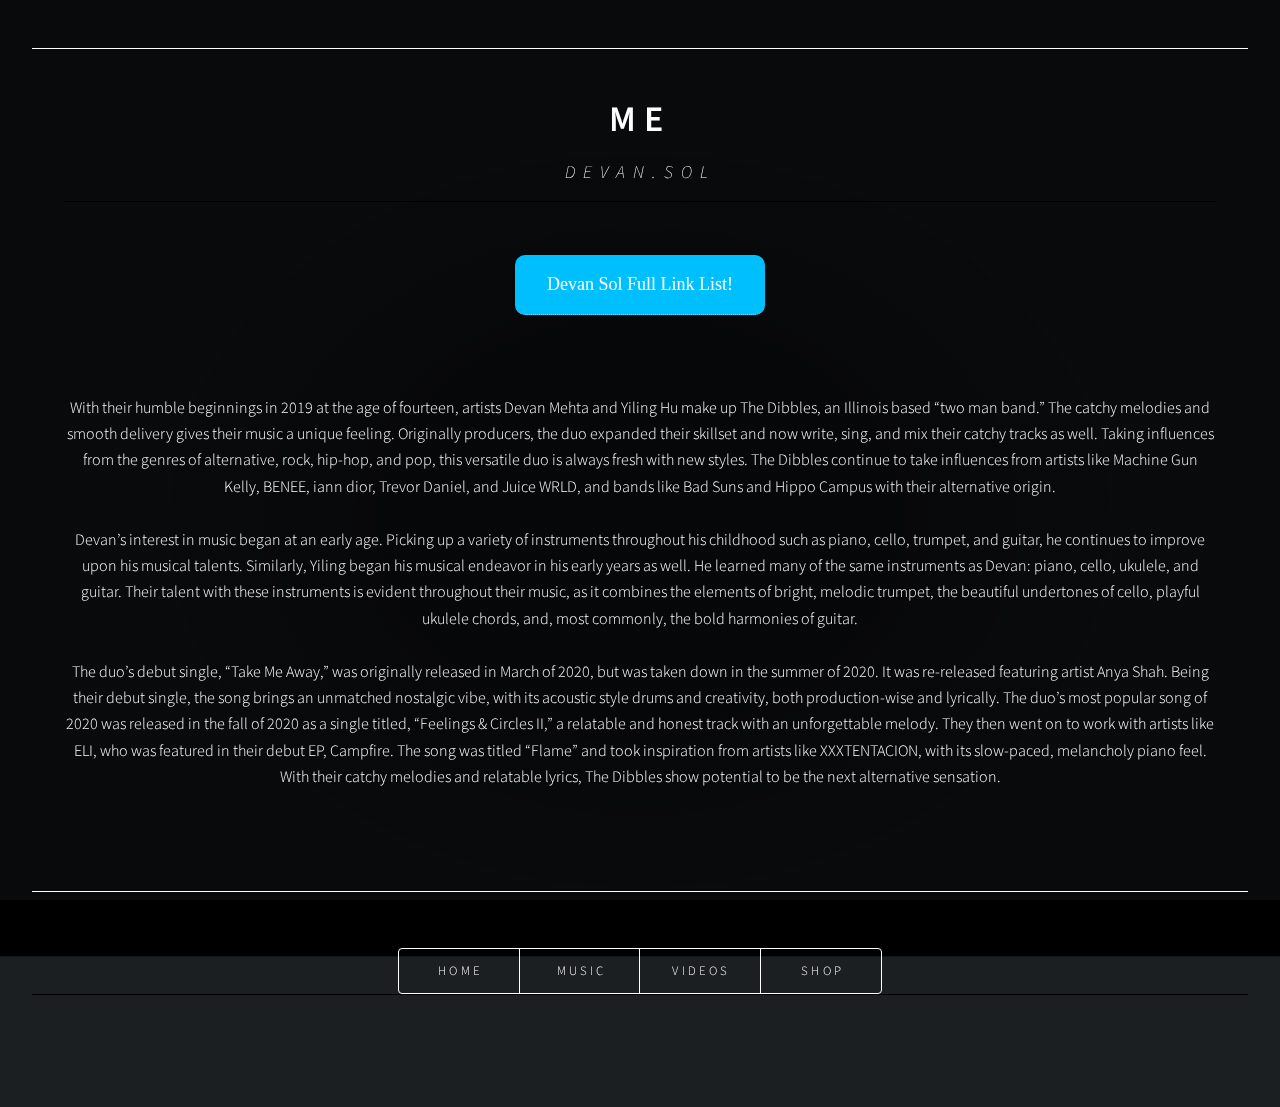
==== commit 7a113a61: "asd" ====
--- a/me.html
+++ b/me.html
@@ -7,7 +7,7 @@
 <html>
 
 <head>
-    <title>Us | The Dibbles</title>
+    <title>Me | Devan Sol</title>
  <link rel="shortcut icon" href="/favicon.ico" type="image/x-icon" />
 <link rel="apple-touch-icon" href="/apple-touch-icon.png" />
 <link rel="apple-touch-icon" sizes="57x57" href="/apple-touch-icon-57x57.png" />
@@ -54,8 +54,8 @@
 }
                     </style>
                     <header>
-                        <h1>Us</h1>
-                        <h2>The Artists</h2>
+                        <h1>Me</h1>
+                        <h2>devan.sol</h2>
                     </header>
                     <style>
                         h2 {
@@ -88,7 +88,7 @@
 
                         <br>
                    <br>
-  <a href="https://li.sten.to/y7g7Nwp" class="shop">The Dibbles Full Link List!</a>
+  <a href="https://li.sten.to/y7g7Nwp" class="shop">Devan Sol Full Link List!</a>
                     <br>
                     <br><br><br>
                     <h90>With their humble beginnings in 2019 at the age of fourteen, artists Devan Mehta and Yiling Hu make up The Dibbles, an Illinois based “two man band.” The catchy melodies and smooth delivery gives their music a unique feeling. Originally producers, the duo expanded their skillset and now write, sing, and mix their catchy tracks as well. Taking influences from the genres of alternative, rock, hip-hop, and pop, this versatile duo is always fresh with new styles. The Dibbles continue to take influences from artists like Machine Gun Kelly, BENEE, iann dior, Trevor Daniel, and Juice WRLD, and bands like Bad Suns and Hippo Campus with their alternative origin.
@@ -111,7 +111,7 @@
                     
                     <style>
                         .shop {
-                            background-color: #f02828;
+                            background-color: deepskyblue;
                             border-radius: 10px;
                             display: inline-block;
                             cursor: pointer;
@@ -123,7 +123,7 @@
                         }
 
                         .shop:hover {
-                            background-color: #de8a8a;
+                            background-color: lightskyblue;
                         }
 
                         .shop:active {
@@ -134,71 +134,12 @@
                     <div>
 
                     </div>
-                    <br>
-                      <br>
-
-                        <div class="row">
-                            <div class="column">
-                              <iframe name="Framename" src="https://flow.page/devanmehta" width=100%; height="1050" frameborder="0" scrolling="no" class="frame-area">
-                        </iframe>
-
-                            </div>
-                            <div class="column">
-                                <iframe name="as" src="https://flow.page/yilinghu" width=100% height="1000" frameborder="0" scrolling="no" class="asdd">
-                        </iframe>
-                            </div>
-                        </div>
-
-
-                        <style>
-                            iframe {
-  overflow: hidden;
-                            }
-
-                            .row {
-                                display: flex;
-                                flex-wrap: wrap;
-                                padding: 0 4px;
-                            }
-
-                           
-                            /* Responsive layout - makes a two column-layout instead of four columns */
-                            @media screen and (max-width: 7000px) {
-                                .column {
-                                    flex: 50%;
-                                    max-width: 50%;
-                                    padding: 0 50px;
-                                }
-                            }
-
-                            /* Responsive layout - makes the two columns stack on top of each other instead of next to each other */
-                            @media screen and (max-width: 960px) {
-                                .column {
-                                    flex: 100%;
-                                    max-width: 100%;
-                                    padding: 30px;
-                                }
-                            }
-
-                        </style>
-
+             
+
+               
 
 
                 </div>
-
-               
-
-
-
-
-
-
-                <div>
-
-
-
-                </div>
-
                 <br>
                 <!-- REPLACE gray.jpeg with image filename + reposition/change size-->
 
@@ -215,36 +156,13 @@
                     }
 
                 </style>
-                <style>
-                    .shop {
-                        background-color: #f02828;
-                        border-radius: 10px;
-                        display: inline-block;
-                        cursor: pointer;
-                        color: #ffffff;
-                        font-family: Trebuchet MS;
-                        font-size: 18px;
-                        padding: 9px 24px;
-                        text-decoration: none;
-                    }
-
-                    .shop:hover {
-                        background-color: #de8a8a;
-                    }
-
-                    .shop:active {
-                        position: relative;
-                        top: 1px;
-                    }
-
-                </style>
+        
             </div>
 
             <nav>
                 <ul>
                     <li><a href="index.html">Home</a></li>
                     <li><a href="music.html">Music</a></li>
-                      <li><a href="feed.html">Feed</a></li>
                     <li><a href="videos.html">Videos</a></li>
                     <li><a href="shop.html">Shop</a></li>
                     <!--<li><a href="#elements">Elements</a></li>-->
@@ -254,7 +172,6 @@
                     <option value="0">CHOOSE</option>
                     <option value="index.html">HOME</option>
                     <option value="music.html">MUSIC</option>
-                    <option value="feed.html">FEED</option>
                     <option value="videos.html">VIDEOS</option>
                     <option value="shop.html">SHOP</option>
                 </select>
--- a/assets/css/main.css
+++ b/assets/css/main.css
@@ -1900,7 +1900,7 @@
     -webkit-transition: -webkit-transform 0.325s ease-in-out, -webkit-filter 0.325s ease-in-out;
     -ms-transition: -ms-transform 0.325s ease-in-out, -ms-filter 0.325s ease-in-out;
     transition: transform 0.325s ease-in-out, filter 0.325s ease-in-out;
-    background-image: url("../../images/feels2blur.png");
+    background-image: url("../../images/youblur.png");
     background-position: center;
     background-size: cover;
     background-repeat: no-repeat;
